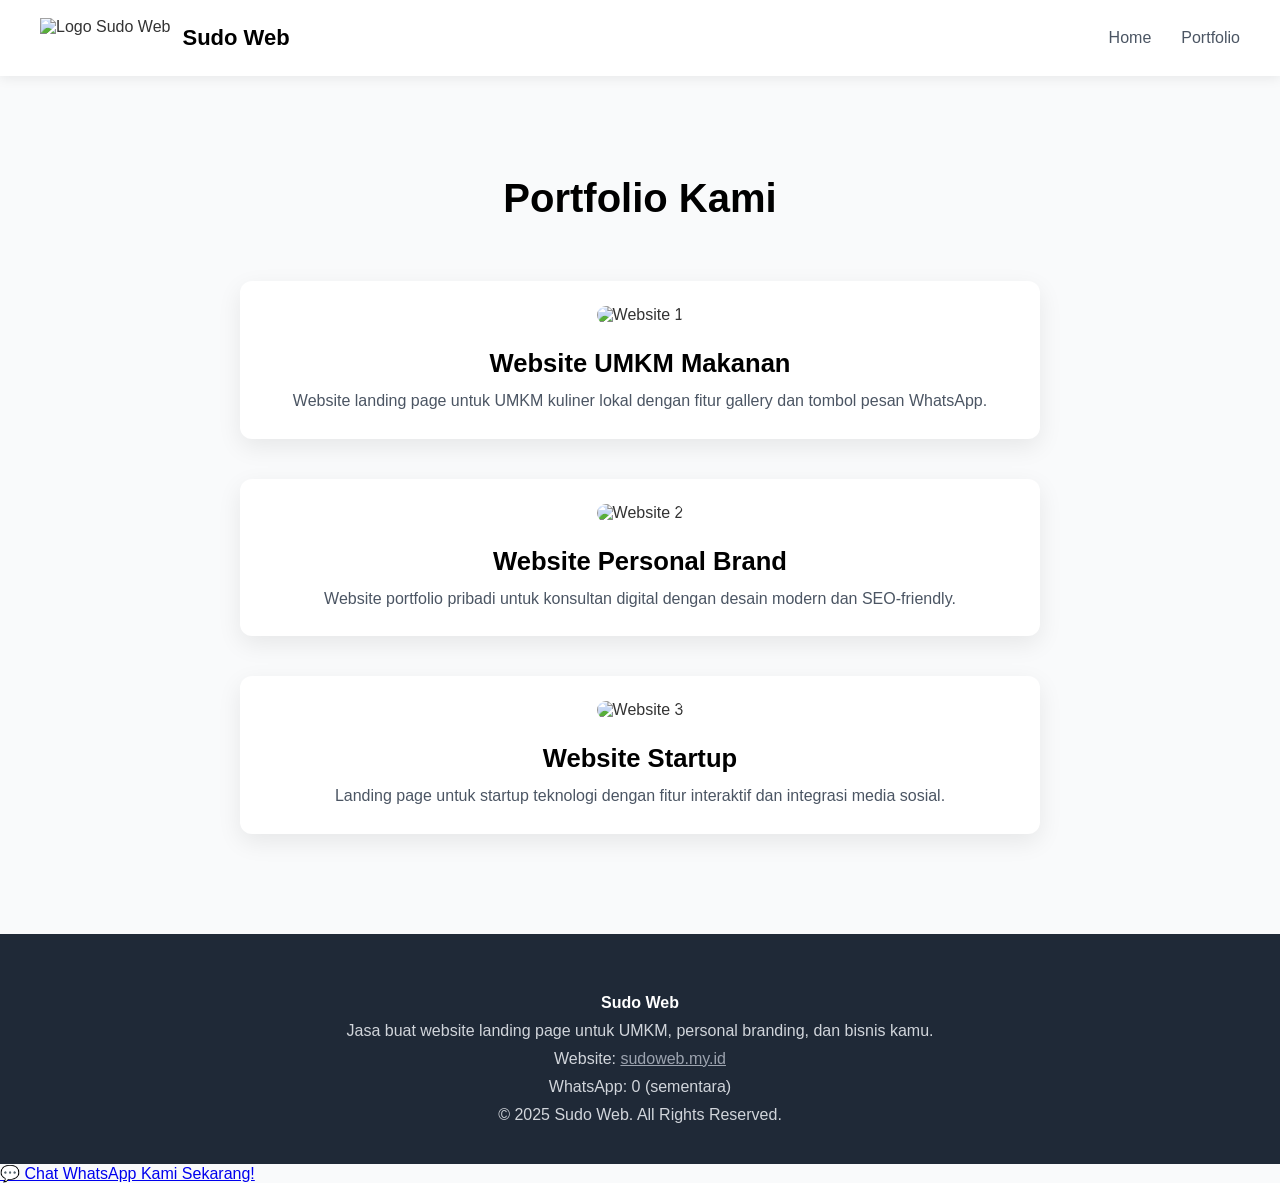
==== portfolio.html @ 93d37b39 "add website icon" ====
<!DOCTYPE html>
<html lang="id">
<head>
    <title>Portfolio Website - Sudo Web</title>
    <meta charset="UTF-8">
    <meta name="viewport" content="width=device-width, initial-scale=1.0">
    <meta name="description" content="Lihat portfolio website yang telah kami buat untuk UMKM, personal branding, dan startup di Indonesia.">
    <meta name="keywords" content="portfolio website, contoh website, jasa web design, landing page portfolio">
    <meta name="author" content="Sudo Web">
    <meta name="robots" content="index, follow">

    <!-- Open Graph / Facebook -->
    <meta property="og:type" content="website">
    <meta property="og:title" content="Portfolio Website - Sudo Web">
    <meta property="og:description" content="Lihat contoh website yang telah kami buat untuk UMKM, personal branding, dan startup.">
    <meta property="og:url" content="https://sudoweb.my.id/portfolio.html">
    <meta property="og:image" content="https://cdn.discordapp.com/attachments/1063697246731894825/1424815605688569876/Untitled5_20250927160237.png?ex=68e55270&is=68e400f0&hm=d4b9f0ee04c70c24f17781070dba1cde30378b78e96281ded896fb58994ec44d&">
    <meta property="og:site_name" content="Sudo Web">
    <meta property="og:locale" content="id_ID">

    <!-- Twitter -->
    <meta name="twitter:card" content="summary_large_image">
    <meta name="twitter:title" content="Portfolio Website - Sudo Web">
    <meta name="twitter:description" content="Lihat contoh website yang telah kami buat untuk UMKM, personal branding, dan startup.">
    <meta name="twitter:image" content="https://cdn.discordapp.com/attachments/1063697246731894825/1424815605688569876/Untitled5_20250927160237.png?ex=68e55270&is=68e400f0&hm=d4b9f0ee04c70c24f17781070dba1cde30378b78e96281ded896fb58994ec44d&">

    <!-- Canonical URL -->
    <link rel="canonical" href="https://sudoweb.my.id/portfolio.html">
    <link rel="icon" type="image/x-icon" href="https://cdn.discordapp.com/attachments/1063697246731894825/1424825005404983398/Untitled4_20250927155743.png?ex=68e55b31&is=68e409b1&hm=ebb8517af56272ffb46cf22b139b1f6f2ae8effe3d87a1aa5e2e86289a3b5e6d&">
    <link rel="stylesheet" href="styles.css">
</head>
<body>
    <!-- Navbar -->
    <nav>
        <div class="logo-container">
            <img src="https://cdn.discordapp.com/attachments/1063697246731894825/1424825005404983398/Untitled4_20250927155743.png?ex=68e55b31&is=68e409b1&hm=ebb8517af56272ffb46cf22b139b1f6f2ae8effe3d87a1aa5e2e86289a3b5e6d&" alt="Logo Sudo Web" class="logo-img">
            <span class="logo-text">Sudo Web</span>
        </div>
        <div class="nav-links">
            <a href="index.html">Home</a>
            <a href="portfolio.html" class="active">Portfolio</a>
        </div>
        <div class="hamburger" onclick="toggleMenu()">☰</div>
        <div class="mobile-menu" id="mobileMenu">
            <a href="index.html">Home</a>
            <a href="portfolio.html" class="active">Portfolio</a>
        </div>
    </nav>

    <!-- Portfolio -->
    <section class="portfolio">
        <h2>Portfolio Kami</h2>
        <div class="portfolio-items">
            <div class="portfolio-item">
                <img src="https://cdn.discordapp.com/attachments/1063697246731894825/1424815605688569876/Untitled5_20250927160237.png?ex=68e55270&is=68e400f0&hm=d4b9f0ee04c70c24f17781070dba1cde30378b78e96281ded896fb58994ec44d&" alt="Website 1" class="portfolio-img">
                <h3>Website UMKM Makanan</h3>
                <p>Website landing page untuk UMKM kuliner lokal dengan fitur gallery dan tombol pesan WhatsApp.</p>
            </div>
            <div class="portfolio-item">
                <img src="https://cdn.discordapp.com/attachments/1063697246731894825/1424815605688569876/Untitled5_20250927160237.png?ex=68e55270&is=68e400f0&hm=d4b9f0ee04c70c24f17781070dba1cde30378b78e96281ded896fb58994ec44d&" alt="Website 2" class="portfolio-img">
                <h3>Website Personal Brand</h3>
                <p>Website portfolio pribadi untuk konsultan digital dengan desain modern dan SEO-friendly.</p>
            </div>
            <div class="portfolio-item">
                <img src="https://cdn.discordapp.com/attachments/1063697246731894825/1424815605688569876/Untitled5_20250927160237.png?ex=68e55270&is=68e400f0&hm=d4b9f0ee04c70c24f17781070dba1cde30378b78e96281ded896fb58994ec44d&" alt="Website 3" class="portfolio-img">
                <h3>Website Startup</h3>
                <p>Landing page untuk startup teknologi dengan fitur interaktif dan integrasi media sosial.</p>
            </div>
        </div>
    </section>

    <!-- Footer -->
    <footer>
        <div class="footer-content">
            <p><strong>Sudo Web</strong></p>
            <p>Jasa buat website landing page untuk UMKM, personal branding, dan bisnis kamu.</p>
            <p>Website: <a href="https://sudoweb.my.id" target="_blank" style="color:#9ca3af;">sudoweb.my.id</a></p>
            <p>WhatsApp: 0 (sementara)</p>
            <p>&copy; 2025 Sudo Web. All Rights Reserved.</p>
        </div>
    </footer>

    <!-- Sticky WhatsApp Box -->
    <a href="https://wa.me/0" class="sticky-whatsapp">💬 Chat WhatsApp Kami Sekarang!</a>

    <script>
        function toggleMenu() {
            const menu = document.getElementById("mobileMenu");
            menu.classList.toggle("active");
        }
    </script>
</body>
</html>
---- styles.css ----
* {
    margin: 0;
    padding: 0;
    box-sizing: border-box;
    font-family: 'Inter', sans-serif;
}

body {
    background-color: #f9fafb;
    color: #333;
}

/* Navbar */
nav {
    display: flex;
    justify-content: space-between;
    align-items: center;
    padding: 18px 40px;
    background-color: white;
    box-shadow: 0 2px 12px rgba(0,0,0,0.08);
    position: sticky;
    top: 0;
    z-index: 1000;
}

.logo-container {
    display: flex;
    align-items: center;
    gap: 12px;
}

.logo-img {
    height: 40px;
}

.logo-text {
    font-size: 22px;
    font-weight: 700;
    color: #000;
}

.nav-links {
    display: flex;
    gap: 30px;
}

.nav-links a {
    text-decoration: none;
    color: #4b5563;
    font-weight: 500;
    transition: color 0.3s;
}

.nav-links a:hover {
    color: #000;
}

.hamburger {
    display: none;
    font-size: 1.8rem;
    cursor: pointer;
}

.mobile-menu {
    display: none;
    position: absolute;
    top: 70px;
    right: 20px;
    background-color: white;
    box-shadow: 0 4px 10px rgba(0,0,0,0.1);
    padding: 15px;
    border-radius: 8px;
    width: 200px;
    flex-direction: column;
    gap: 10px;
}

.mobile-menu a {
    display: block;
    padding: 10px;
    text-decoration: none;
    color: #4b5563;
    font-weight: 500;
}

.mobile-menu.active {
    display: flex;
}

/* Header */
.header {
    height: 100vh;
    background-image: linear-gradient(rgba(0, 0, 0, 0.5), rgba(0, 0, 0, 0.5)), url('https://images.pexels.com/photos/943096/pexels-photo-943096.jpeg');
    background-size: cover;
    background-position: center;
    display: flex;
    flex-direction: column;
    justify-content: center;
    align-items: center;
    text-align: center;
    color: white;
}

.header-content {
    max-width: 800px;
    padding: 0 20px;
}

.header h1 {
    font-size: 2.8rem;
    margin-bottom: 15px;
    line-height: 1.2;
}

.header p {
    font-size: 1.2rem;
    margin-bottom: 25px;
    opacity: 0.9;
}

/* WhatsApp Button Modern */
.whatsapp-btn {
    background-color: #25D366;
    color: white;
    padding: 14px 28px;
    border-radius: 12px;
    text-decoration: none;
    font-weight: 600;
    display: inline-flex;
    align-items: center;
    gap: 10px;
    transition: all 0.3s ease;
    box-shadow: 0 6px 15px rgba(37, 211, 102, 0.4);
}

.whatsapp-btn:hover {
    background-color: #128C7E;
    transform: translateY(-3px);
    box-shadow: 0 8px 20px rgba(37, 211, 102, 0.6);
}

.whatsapp-btn i {
    font-size: 1.4rem;
}

/* Popular Badge */
.popular-badge {
    background: linear-gradient(135deg, #FF6B00, #FF9E44);
    color: white;
    padding: 8px 18px;
    border-radius: 25px;
    font-size: 0.9rem;
    font-weight: bold;
    position: absolute;
    top: -15px;
    left: 50%;
    transform: translateX(-50%);
    box-shadow: 0 4px 10px rgba(255, 107, 0, 0.3);
}

/* Premium Border */
.premium-package {
    border: 3px solid #FF6B00;
    position: relative;
}

/* About Us */
.about-us {
    padding: 100px 20px;
    background-color: white;
    text-align: center;
}

.about-us h2 {
    font-size: 2.5rem;
    margin-bottom: 20px;
    color: #000;
}

.about-us p {
    max-width: 800px;
    margin: 0 auto 40px;
    font-size: 1.1rem;
    color: #4b5563;
    line-height: 1.7;
}

.about-us img {
    max-width: 600px; /* Lebar maksimal di layar besar */
    width: 100%; /* Responsif */
    border-radius: 12px;
    box-shadow: 0 10px 30px rgba(0,0,0,0.1);
}

/* Produk */
.produk {
    padding: 100px 20px;
    text-align: center;
    background-color: #f9fafb;
}

.produk h2 {
    font-size: 2.5rem;
    margin-bottom: 60px;
    color: #000;
}

.packages {
    display: flex;
    justify-content: center;
    gap: 30px;
    flex-wrap: wrap;
}

.package {
    background: white;
    border-radius: 12px;
    box-shadow: 0 8px 24px rgba(0,0,0,0.08);
    width: 350px;
    padding: 35px;
    text-align: center;
    transition: transform 0.3s;
    position: relative;
}

.package:hover {
    transform: translateY(-10px);
}

.package h3 {
    font-size: 1.8rem;
    margin-bottom: 15px;
    color: #000;
}

.harga {
    font-size: 2.2rem;
    font-weight: 700;
    margin: 20px 0;
    color: #1f2937;
}

.harga::before {
    content: "Rp ";
}

.features {
    text-align: left;
    margin: 20px 0;
}

.features li {
    list-style: none;
    padding: 8px 0;
    border-bottom: 1px solid #eee;
}

.features li:last-child {
    border-bottom: none;
}

.whatsapp-btn-green {
    background-color: #28a745;
    color: white;
    padding: 14px 25px;
    border-radius: 8px;
    text-decoration: none;
    font-weight: 600;
    margin-top: 15px;
    display: inline-block;
    transition: background 0.3s;
}

.whatsapp-btn-green:hover {
    background-color: #218838;
}

/* Portfolio Link */
.portfolio-link {
    text-align: center;
    margin: 60px 0;
}

.portfolio-link a {
    background-color: #007bff;
    color: white;
    padding: 14px 30px;
    border-radius: 8px;
    text-decoration: none;
    font-weight: 600;
    display: inline-block;
    transition: background 0.3s;
}

.portfolio-link a:hover {
    background-color: #0056b3;
}

/* FAQ */
.faq {
    padding: 80px 20px;
    max-width: 900px;
    margin: 0 auto;
    background-color: #f9fafb;
}

.faq h2 {
    text-align: center;
    font-size: 2.5rem;
    margin-bottom: 50px;
    color: #000;
}

.faq-item {
    margin-bottom: 15px;
}

.faq-question {
    background-color: #e5e7eb;
    padding: 18px;
    cursor: pointer;
    font-weight: 600;
    border-radius: 8px;
    display: flex;
    justify-content: space-between;
    align-items: center;
}

.faq-question::after {
    content: '+';
    font-size: 1.5rem;
}

.faq-answer {
    padding: 0 18px;
    max-height: 0;
    overflow: hidden;
    transition: max-height 0.3s ease-out;
    background-color: #f3f4f6;
    border-radius: 0 0 8px 8px;
}

.faq-answer p {
    padding: 18px 0;
    color: #4b5563;
}

/* Footer */
footer {
    background-color: #1f2937;
    color: white;
    padding: 50px 20px 30px;
    text-align: center;
}

.footer-content {
    max-width: 1200px;
    margin: 0 auto;
}

.footer-content p {
    margin: 10px 0;
    color: #d1d5db;
}

.footer-content strong {
    color: white;
}

@media (max-width: 768px) {
    nav {
        padding: 15px 20px;
    }

    .nav-links {
        display: none;
    }

    .hamburger {
        display: block;
    }

    .header h1 {
        font-size: 2.2rem;
    }

    .header p {
        font-size: 1.1rem;
    }

    .packages {
        flex-direction: column;
        align-items: stretch; /* Agar boks paket rata tengah di mobile */
    }

    .package {
        width: 100%; /* Lebar penuh di mobile */
        max-width: 400px; /* Agar tidak terlalu lebar */
        margin: 0 auto 30px; /* Jarak antar boks */
    }

    .produk h2, .faq h2, .about-us h2 {
        font-size: 2rem;
    }

    .about-us img {
        max-width: 100%; /* Tetap responsif di mobile */
    }
}

/* Portfolio */
.portfolio {
    padding: 100px 20px;
    text-align: center;
    background-color: #f9fafb;
}

.portfolio h2 {
    font-size: 2.5rem;
    margin-bottom: 60px;
    color: #000;
}

.portfolio-items {
    display: flex;
    flex-direction: column;
    gap: 40px;
    max-width: 800px;
    margin: 0 auto;
}

.portfolio-item {
    background: white;
    border-radius: 12px;
    box-shadow: 0 8px 24px rgba(0,0,0,0.08);
    padding: 25px;
    text-align: center;
}

.portfolio-img {
    width: 100%;
    max-width: 600px;
    border-radius: 10px;
    margin-bottom: 15px;
}

.portfolio-item h3 {
    font-size: 1.6rem;
    margin: 10px 0;
    color: #000;
}

.portfolio-item p {
    font-size: 1rem;
    color: #4b5563;
    line-height: 1.6;
}
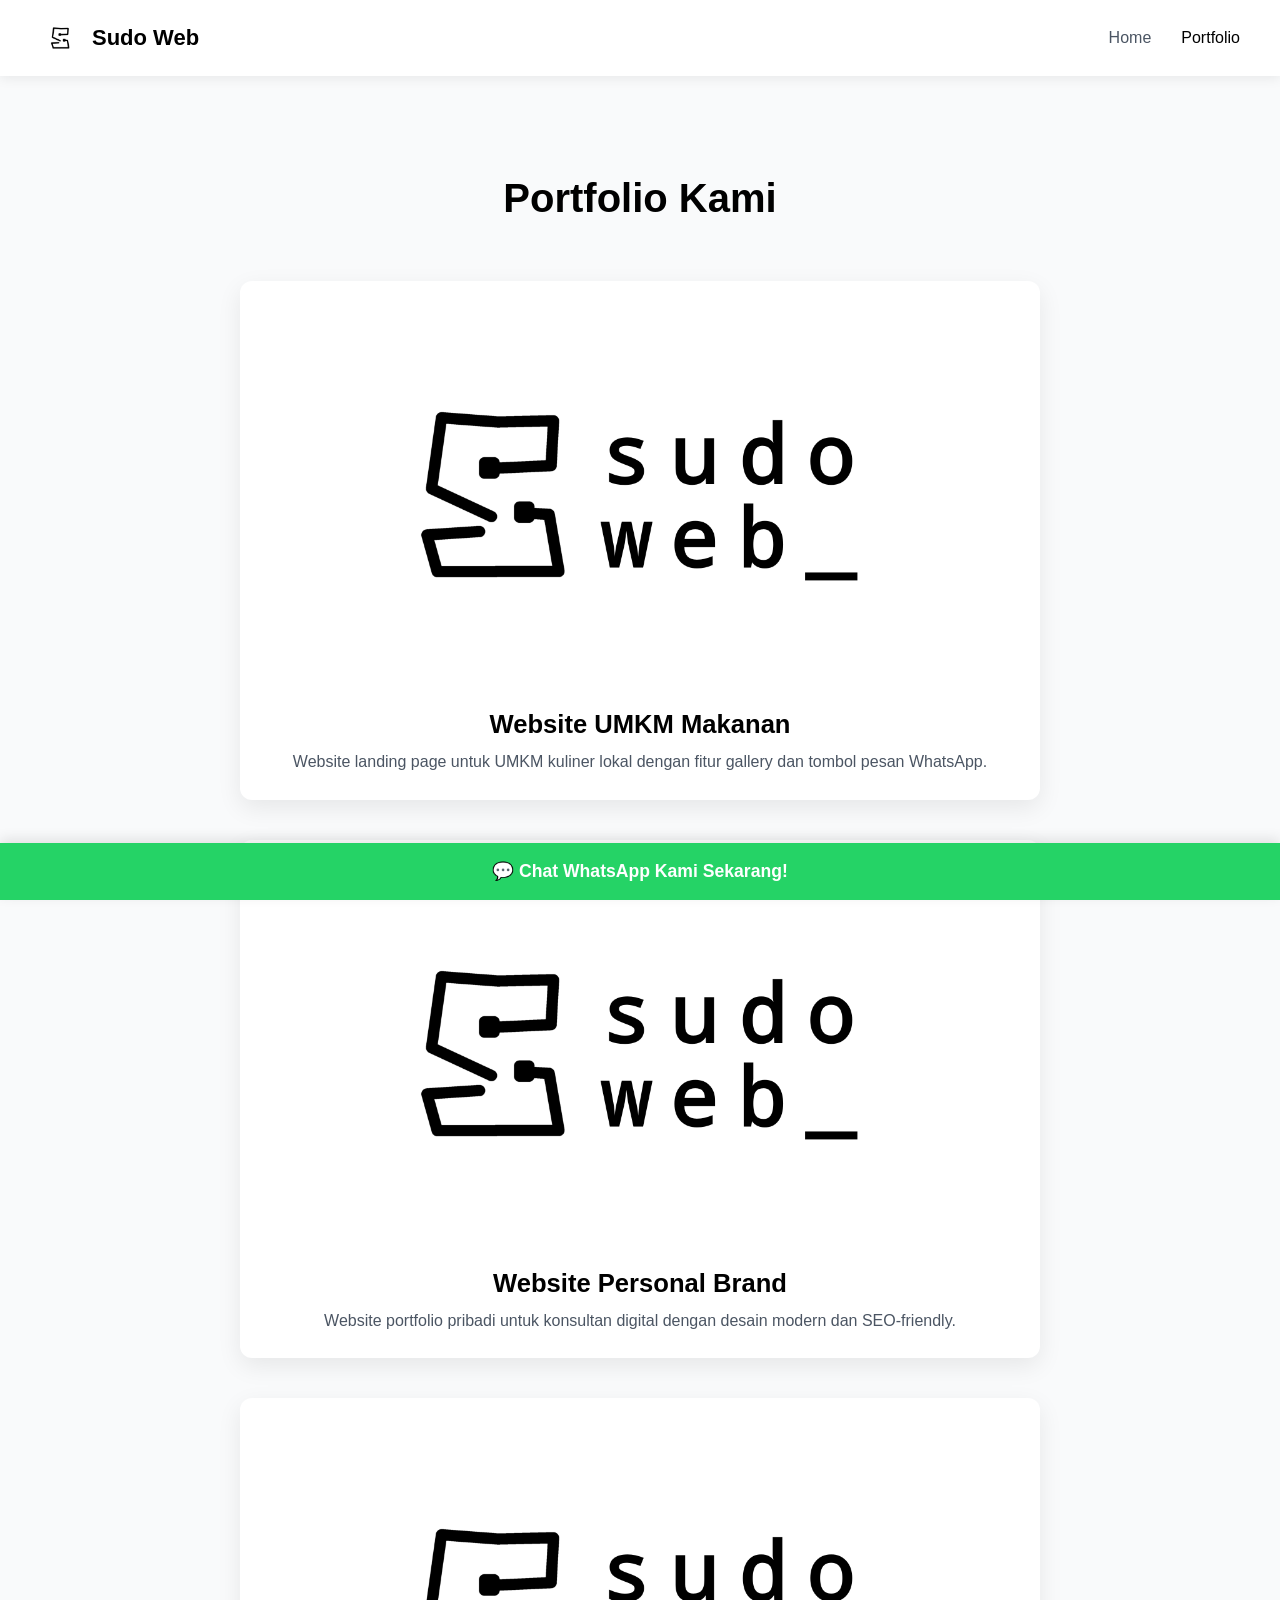
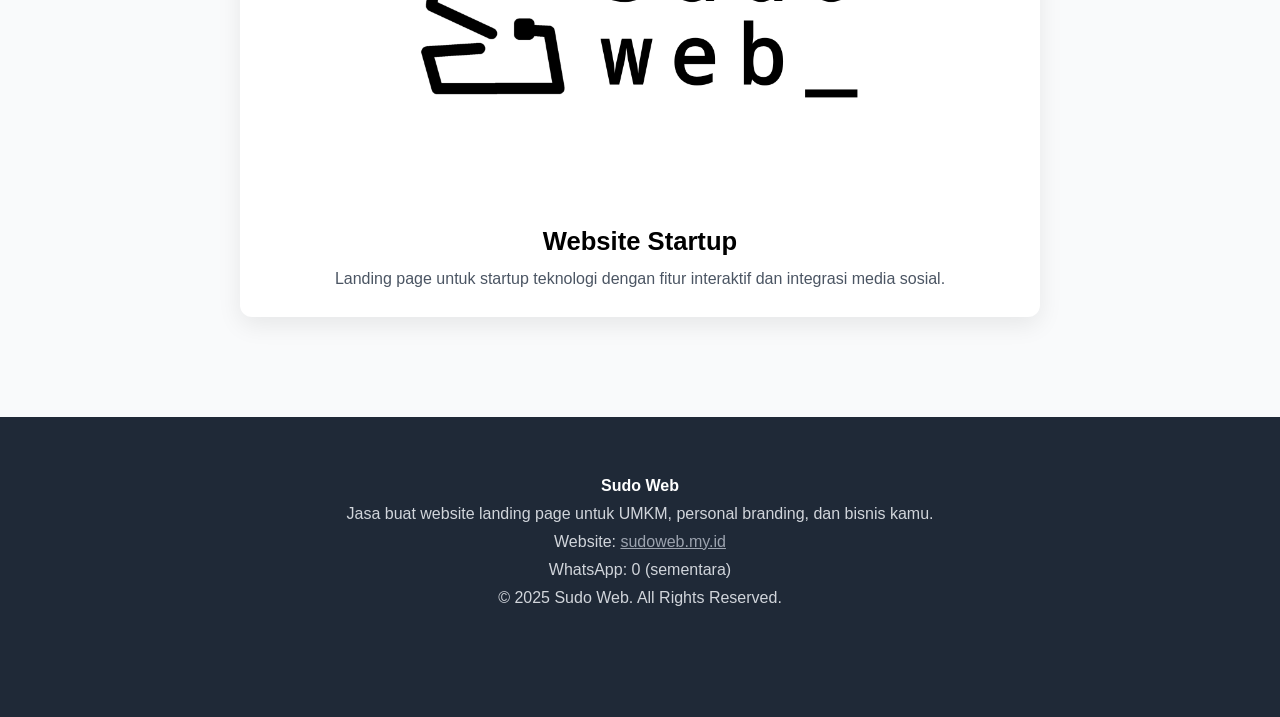
==== commit 927c4c5d: "minor update" ====
--- a/portfolio.html
+++ b/portfolio.html
@@ -14,7 +14,7 @@
     <meta property="og:title" content="Portfolio Website - Sudo Web">
     <meta property="og:description" content="Lihat contoh website yang telah kami buat untuk UMKM, personal branding, dan startup.">
     <meta property="og:url" content="https://sudoweb.my.id/portfolio.html">
-    <meta property="og:image" content="https://cdn.discordapp.com/attachments/1063697246731894825/1424815605688569876/Untitled5_20250927160237.png?ex=68e55270&is=68e400f0&hm=d4b9f0ee04c70c24f17781070dba1cde30378b78e96281ded896fb58994ec44d&">
+    <meta property="og:image" content="SUDOWEBBANNER.png">
     <meta property="og:site_name" content="Sudo Web">
     <meta property="og:locale" content="id_ID">
 
@@ -22,18 +22,18 @@
     <meta name="twitter:card" content="summary_large_image">
     <meta name="twitter:title" content="Portfolio Website - Sudo Web">
     <meta name="twitter:description" content="Lihat contoh website yang telah kami buat untuk UMKM, personal branding, dan startup.">
-    <meta name="twitter:image" content="https://cdn.discordapp.com/attachments/1063697246731894825/1424815605688569876/Untitled5_20250927160237.png?ex=68e55270&is=68e400f0&hm=d4b9f0ee04c70c24f17781070dba1cde30378b78e96281ded896fb58994ec44d&">
+    <meta name="twitter:image" content="SUDOWEBBANNER.png">
 
     <!-- Canonical URL -->
     <link rel="canonical" href="https://sudoweb.my.id/portfolio.html">
-    <link rel="icon" type="image/x-icon" href="https://cdn.discordapp.com/attachments/1063697246731894825/1424825005404983398/Untitled4_20250927155743.png?ex=68e55b31&is=68e409b1&hm=ebb8517af56272ffb46cf22b139b1f6f2ae8effe3d87a1aa5e2e86289a3b5e6d&">
+    <link rel="icon" type="image/x-icon" href="SUDOWEB.png">
     <link rel="stylesheet" href="styles.css">
 </head>
 <body>
     <!-- Navbar -->
     <nav>
         <div class="logo-container">
-            <img src="https://cdn.discordapp.com/attachments/1063697246731894825/1424825005404983398/Untitled4_20250927155743.png?ex=68e55b31&is=68e409b1&hm=ebb8517af56272ffb46cf22b139b1f6f2ae8effe3d87a1aa5e2e86289a3b5e6d&" alt="Logo Sudo Web" class="logo-img">
+            <img src="SUDOWEB.png" alt="Logo Sudo Web" class="logo-img">
             <span class="logo-text">Sudo Web</span>
         </div>
         <div class="nav-links">
@@ -52,17 +52,17 @@
         <h2>Portfolio Kami</h2>
         <div class="portfolio-items">
             <div class="portfolio-item">
-                <img src="https://cdn.discordapp.com/attachments/1063697246731894825/1424815605688569876/Untitled5_20250927160237.png?ex=68e55270&is=68e400f0&hm=d4b9f0ee04c70c24f17781070dba1cde30378b78e96281ded896fb58994ec44d&" alt="Website 1" class="portfolio-img">
+                <img src="SUDOWEBBANNER.png" alt="Website 1" class="portfolio-img">
                 <h3>Website UMKM Makanan</h3>
                 <p>Website landing page untuk UMKM kuliner lokal dengan fitur gallery dan tombol pesan WhatsApp.</p>
             </div>
             <div class="portfolio-item">
-                <img src="https://cdn.discordapp.com/attachments/1063697246731894825/1424815605688569876/Untitled5_20250927160237.png?ex=68e55270&is=68e400f0&hm=d4b9f0ee04c70c24f17781070dba1cde30378b78e96281ded896fb58994ec44d&" alt="Website 2" class="portfolio-img">
+                <img src="SUDOWEBBANNER.png" alt="Website 2" class="portfolio-img">
                 <h3>Website Personal Brand</h3>
                 <p>Website portfolio pribadi untuk konsultan digital dengan desain modern dan SEO-friendly.</p>
             </div>
             <div class="portfolio-item">
-                <img src="https://cdn.discordapp.com/attachments/1063697246731894825/1424815605688569876/Untitled5_20250927160237.png?ex=68e55270&is=68e400f0&hm=d4b9f0ee04c70c24f17781070dba1cde30378b78e96281ded896fb58994ec44d&" alt="Website 3" class="portfolio-img">
+                <img src="SUDOWEBBANNER.png" alt="Website 3" class="portfolio-img">
                 <h3>Website Startup</h3>
                 <p>Landing page untuk startup teknologi dengan fitur interaktif dan integrasi media sosial.</p>
             </div>
--- a/styles.css
+++ b/styles.css
@@ -51,7 +51,7 @@
     transition: color 0.3s;
 }
 
-.nav-links a:hover {
+.nav-links a:hover, .nav-links a.active {
     color: #000;
 }
 
@@ -147,15 +147,16 @@
 .popular-badge {
     background: linear-gradient(135deg, #FF6B00, #FF9E44);
     color: white;
-    padding: 8px 18px;
-    border-radius: 25px;
-    font-size: 0.9rem;
+    padding: 6px 12px;
+    border-radius: 6px;
+    font-size: 0.8rem;
     font-weight: bold;
     position: absolute;
-    top: -15px;
+    top: -12px;
     left: 50%;
     transform: translateX(-50%);
-    box-shadow: 0 4px 10px rgba(255, 107, 0, 0.3);
+    box-shadow: 0 2px 6px rgba(255, 107, 0, 0.3);
+    width: fit-content;
 }
 
 /* Premium Border */
@@ -269,6 +270,8 @@
     margin-top: 15px;
     display: inline-block;
     transition: background 0.3s;
+    width: 100%;
+    text-align: center;
 }
 
 .whatsapp-btn-green:hover {
@@ -278,7 +281,7 @@
 /* Portfolio Link */
 .portfolio-link {
     text-align: center;
-    margin: 60px 0;
+    margin: 30px 0 60px;
 }
 
 .portfolio-link a {
@@ -290,6 +293,8 @@
     font-weight: 600;
     display: inline-block;
     transition: background 0.3s;
+    width: 100%;
+    max-width: 300px;
 }
 
 .portfolio-link a:hover {
@@ -345,69 +350,6 @@
     color: #4b5563;
 }
 
-/* Footer */
-footer {
-    background-color: #1f2937;
-    color: white;
-    padding: 50px 20px 30px;
-    text-align: center;
-}
-
-.footer-content {
-    max-width: 1200px;
-    margin: 0 auto;
-}
-
-.footer-content p {
-    margin: 10px 0;
-    color: #d1d5db;
-}
-
-.footer-content strong {
-    color: white;
-}
-
-@media (max-width: 768px) {
-    nav {
-        padding: 15px 20px;
-    }
-
-    .nav-links {
-        display: none;
-    }
-
-    .hamburger {
-        display: block;
-    }
-
-    .header h1 {
-        font-size: 2.2rem;
-    }
-
-    .header p {
-        font-size: 1.1rem;
-    }
-
-    .packages {
-        flex-direction: column;
-        align-items: stretch; /* Agar boks paket rata tengah di mobile */
-    }
-
-    .package {
-        width: 100%; /* Lebar penuh di mobile */
-        max-width: 400px; /* Agar tidak terlalu lebar */
-        margin: 0 auto 30px; /* Jarak antar boks */
-    }
-
-    .produk h2, .faq h2, .about-us h2 {
-        font-size: 2rem;
-    }
-
-    .about-us img {
-        max-width: 100%; /* Tetap responsif di mobile */
-    }
-}
-
 /* Portfolio */
 .portfolio {
     padding: 100px 20px;
@@ -455,3 +397,96 @@
     color: #4b5563;
     line-height: 1.6;
 }
+
+/* Footer */
+footer {
+    background-color: #1f2937;
+    color: white;
+    padding: 50px 20px 100px; /* Tambahkan padding bawah agar tidak tertutup sticky box */
+    text-align: center;
+}
+
+.footer-content {
+    max-width: 1200px;
+    margin: 0 auto;
+}
+
+.footer-content p {
+    margin: 10px 0;
+    color: #d1d5db;
+}
+
+.footer-content strong {
+    color: white;
+}
+
+/* Sticky WhatsApp Box */
+.sticky-whatsapp {
+    position: fixed;
+    bottom: 0;
+    left: 0;
+    width: 100%;
+    background-color: #25D366;
+    color: white;
+    padding: 18px 20px;
+    text-decoration: none;
+    font-weight: 600;
+    z-index: 1000;
+    display: flex;
+    align-items: center;
+    justify-content: center;
+    gap: 10px;
+    box-shadow: 0 -4px 12px rgba(0,0,0,0.1);
+    font-size: 1.1rem;
+    text-align: center;
+}
+
+.sticky-whatsapp:hover {
+    background-color: #128C7E;
+}
+
+@media (max-width: 768px) {
+    nav {
+        padding: 15px 20px;
+    }
+
+    .nav-links {
+        display: none;
+    }
+
+    .hamburger {
+        display: block;
+    }
+
+    .header h1 {
+        font-size: 2.2rem;
+    }
+
+    .header p {
+        font-size: 1.1rem;
+    }
+
+    .packages {
+        flex-direction: column;
+        align-items: stretch; /* Agar boks paket rata tengah di mobile */
+    }
+
+    .package {
+        width: 100%; /* Lebar penuh di mobile */
+        max-width: 400px; /* Agar tidak terlalu lebar */
+        margin: 0 auto 30px; /* Jarak antar boks */
+    }
+
+    .produk h2, .faq h2, .about-us h2 {
+        font-size: 2rem;
+    }
+
+    .about-us img {
+        max-width: 100%; /* Tetap responsif di mobile */
+    }
+
+    .sticky-whatsapp {
+        padding: 16px 20px;
+        font-size: 1rem;
+    }
+}
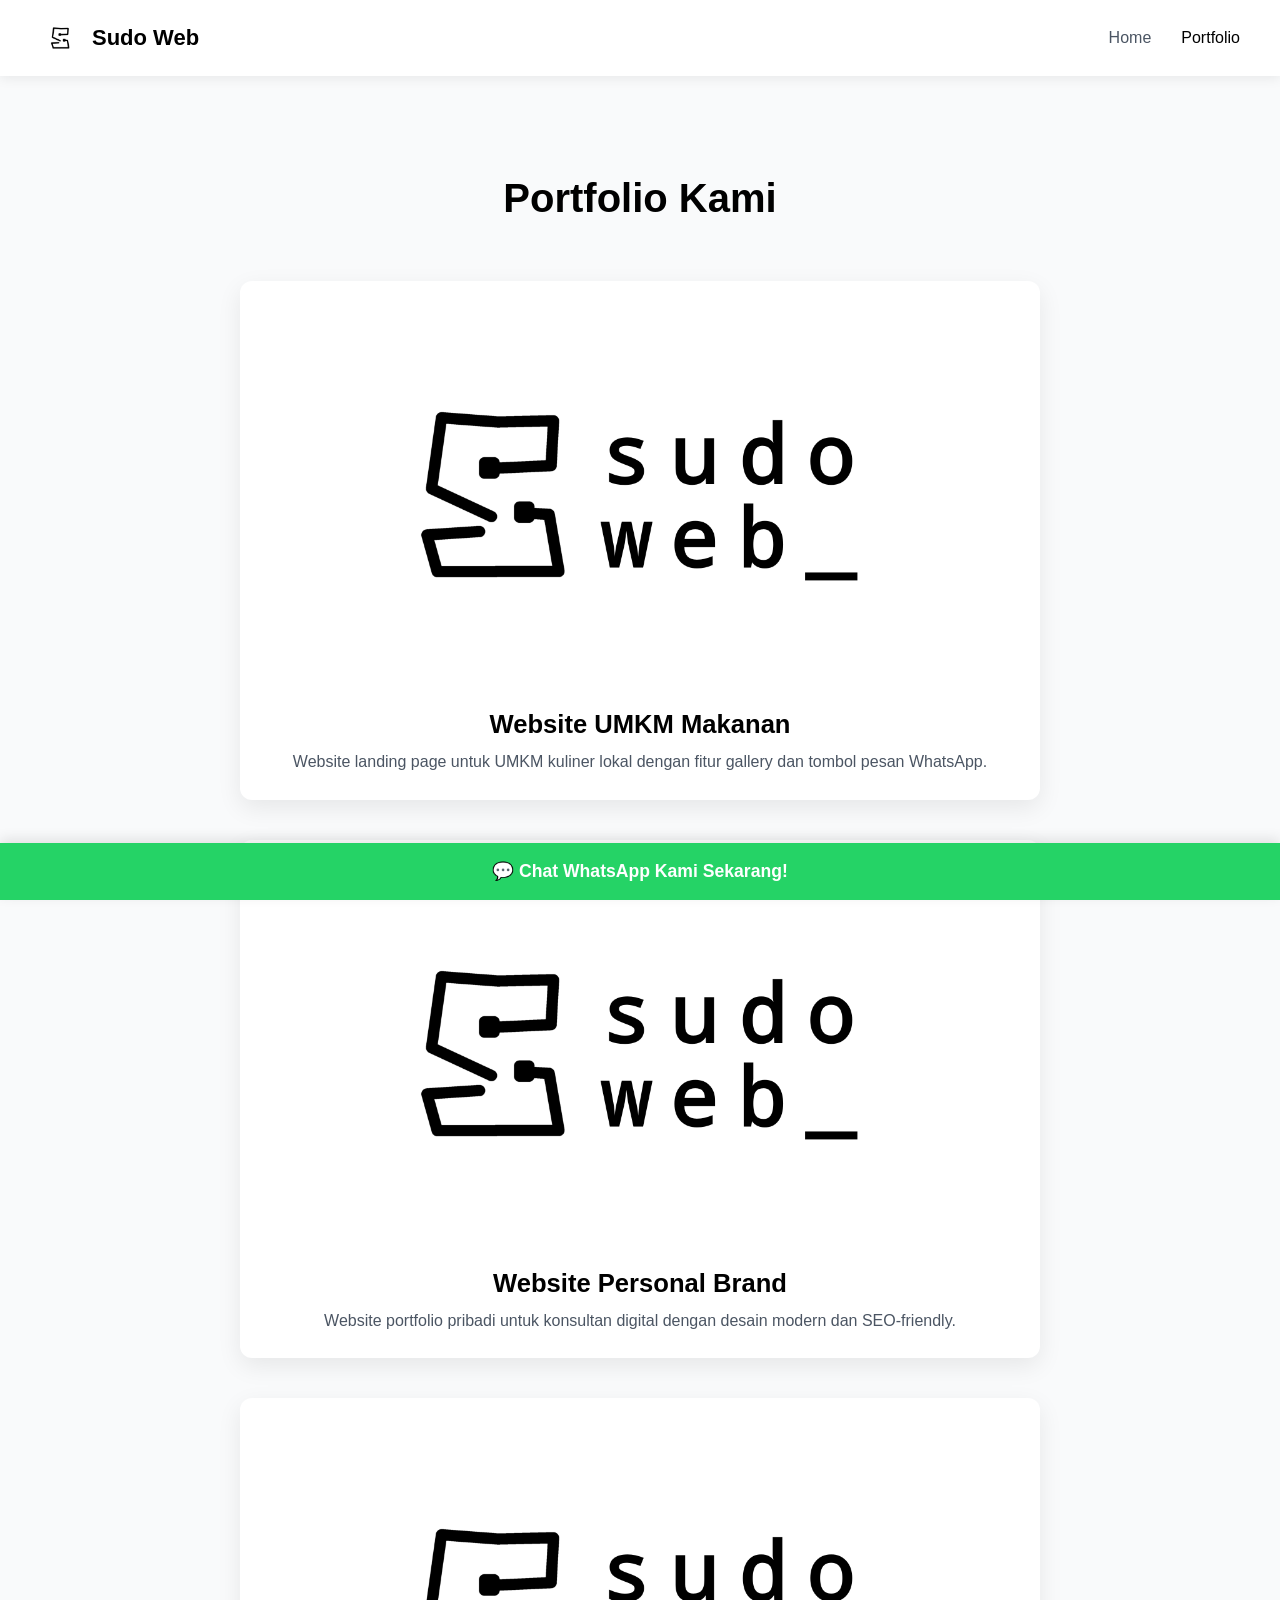
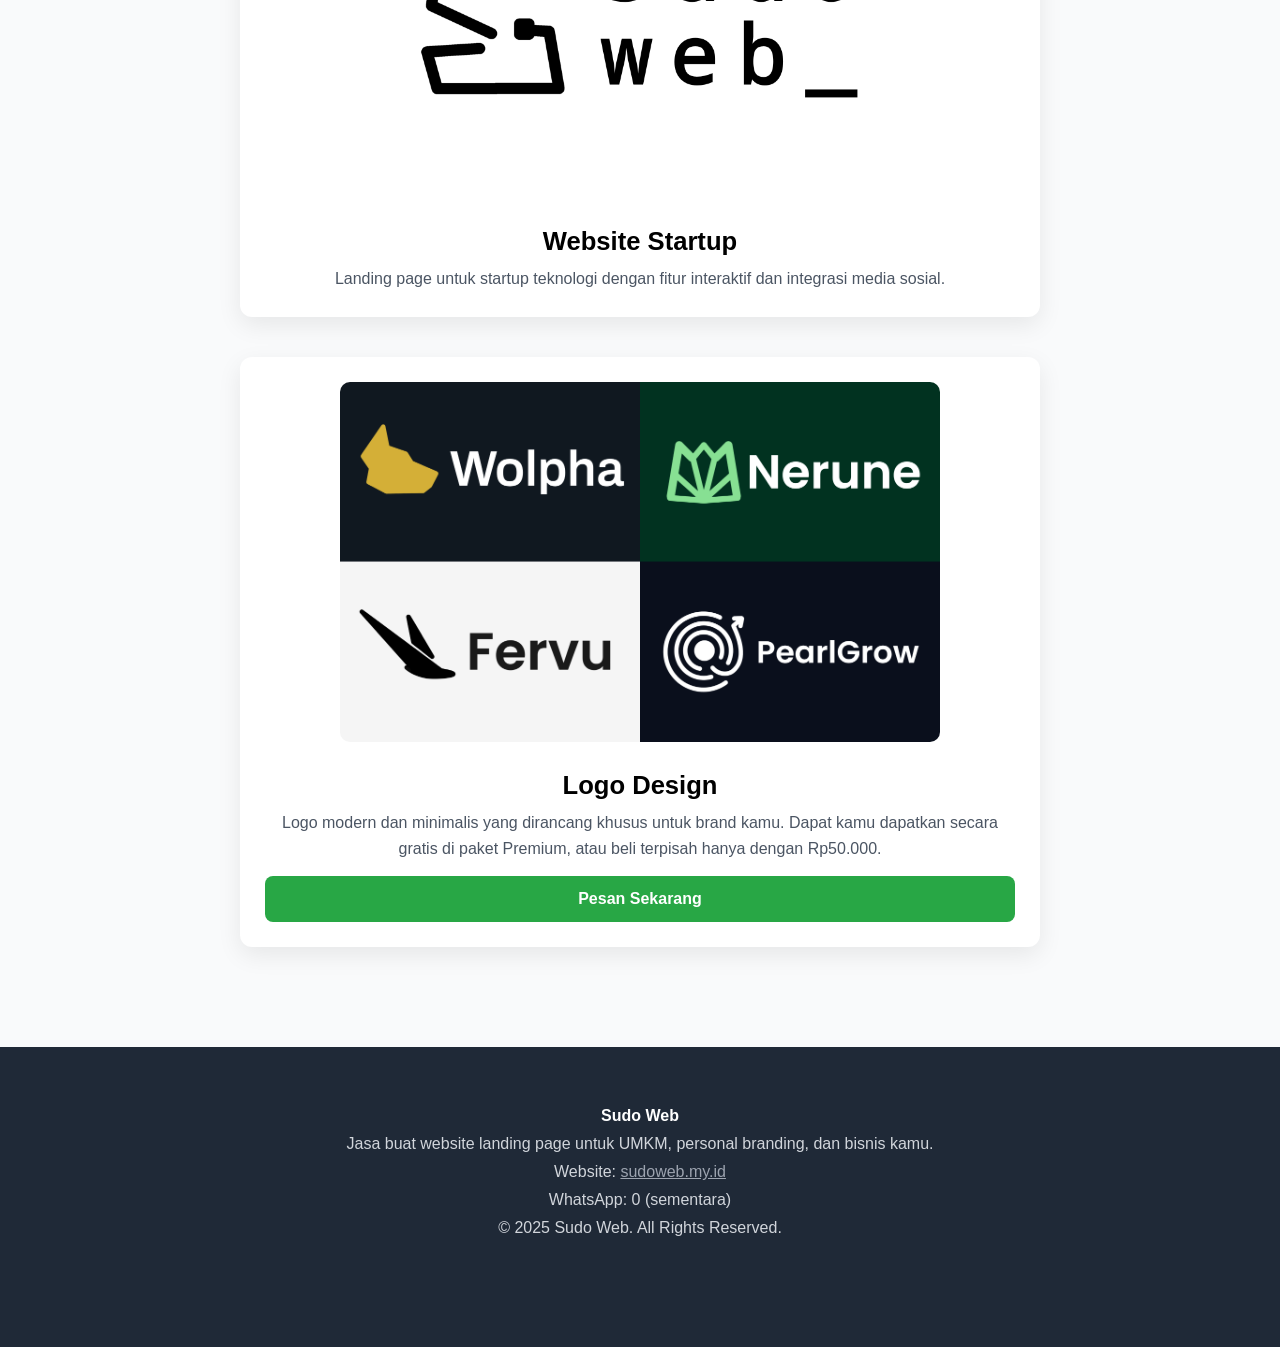
==== commit b5c0e835: "add logo design in portfolio" ====
--- a/portfolio.html
+++ b/portfolio.html
@@ -66,6 +66,13 @@
                 <h3>Website Startup</h3>
                 <p>Landing page untuk startup teknologi dengan fitur interaktif dan integrasi media sosial.</p>
             </div>
+            <!-- Logo Design Item -->
+            <div class="portfolio-item">
+                <img src="SUDOWEBLOGODESIGN.png" alt="Logo Design" class="portfolio-img">
+                <h3>Logo Design</h3>
+                <p>Logo modern dan minimalis yang dirancang khusus untuk brand kamu. Dapat kamu dapatkan secara gratis di paket Premium, atau beli terpisah hanya dengan Rp50.000.</p>
+                <a href="https://wa.me/0" class="whatsapp-btn-green">Pesan Sekarang</a>
+            </div>
         </div>
     </section>
 
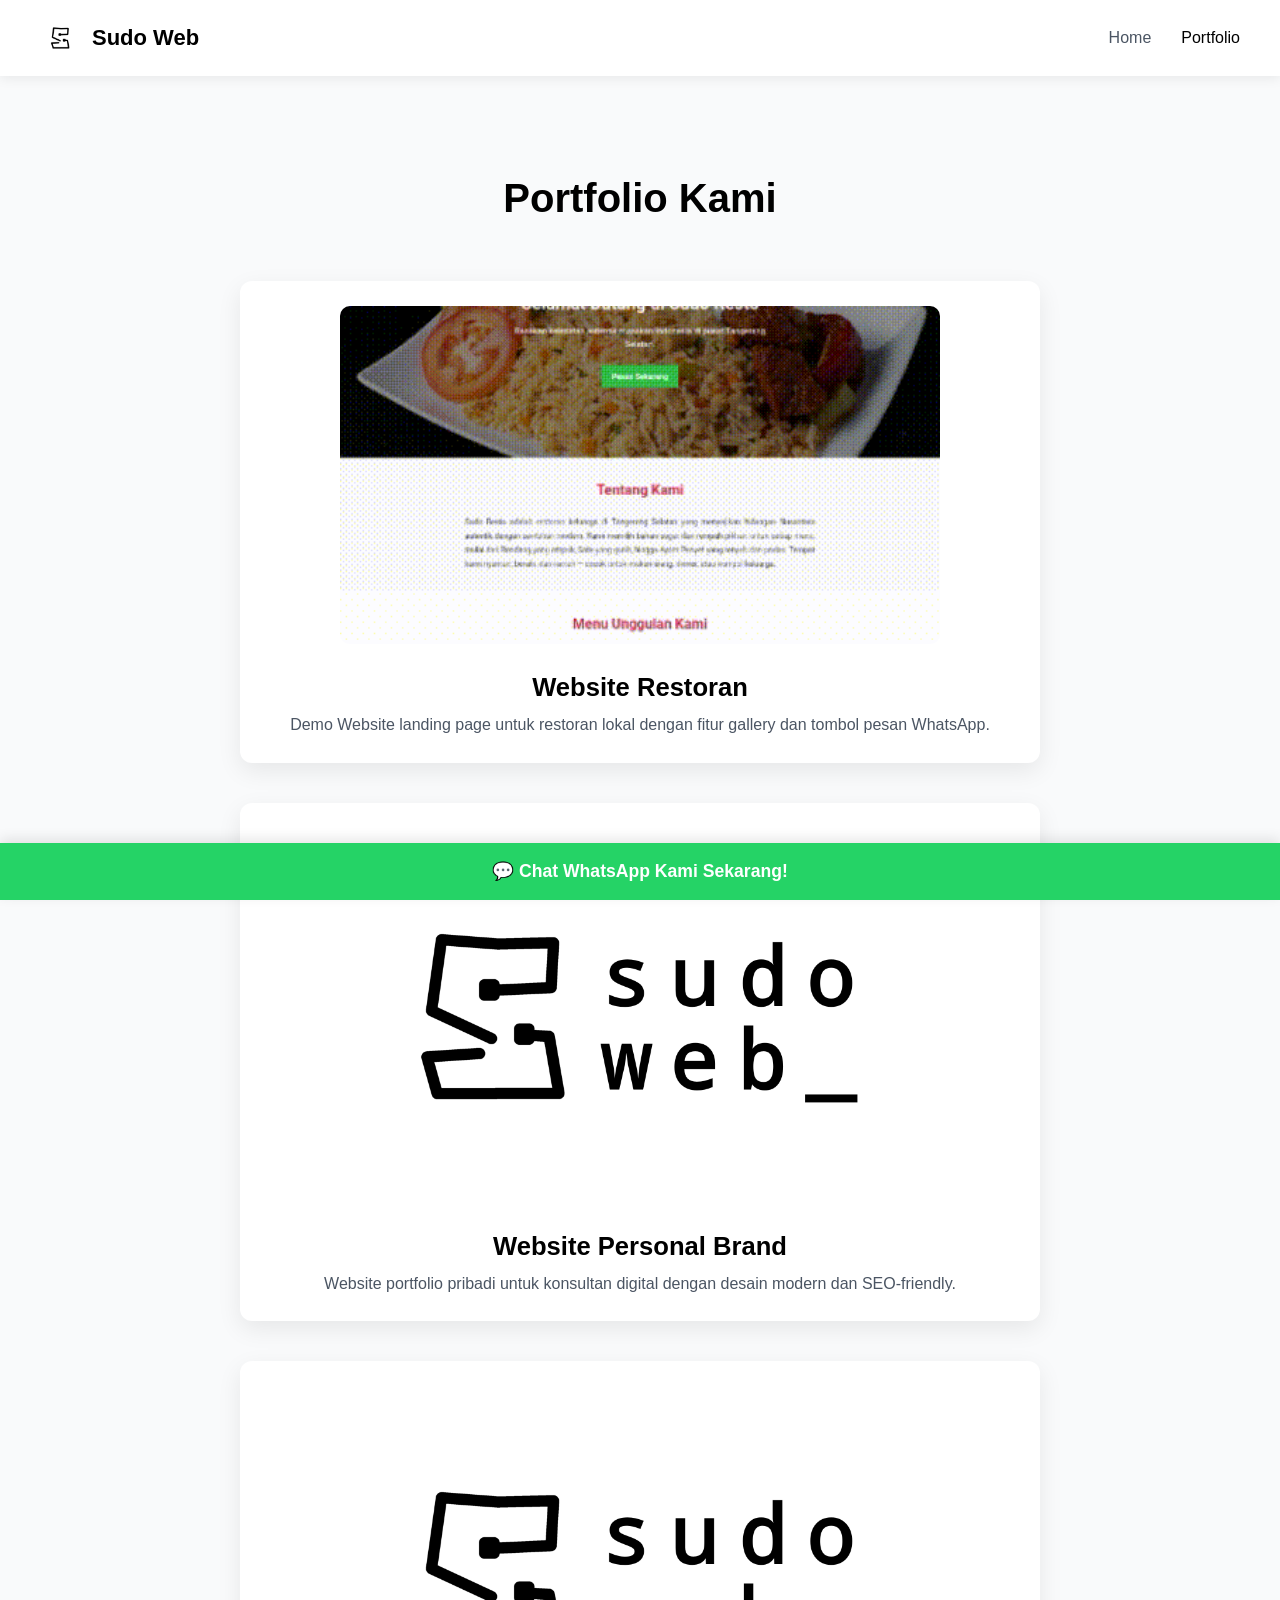
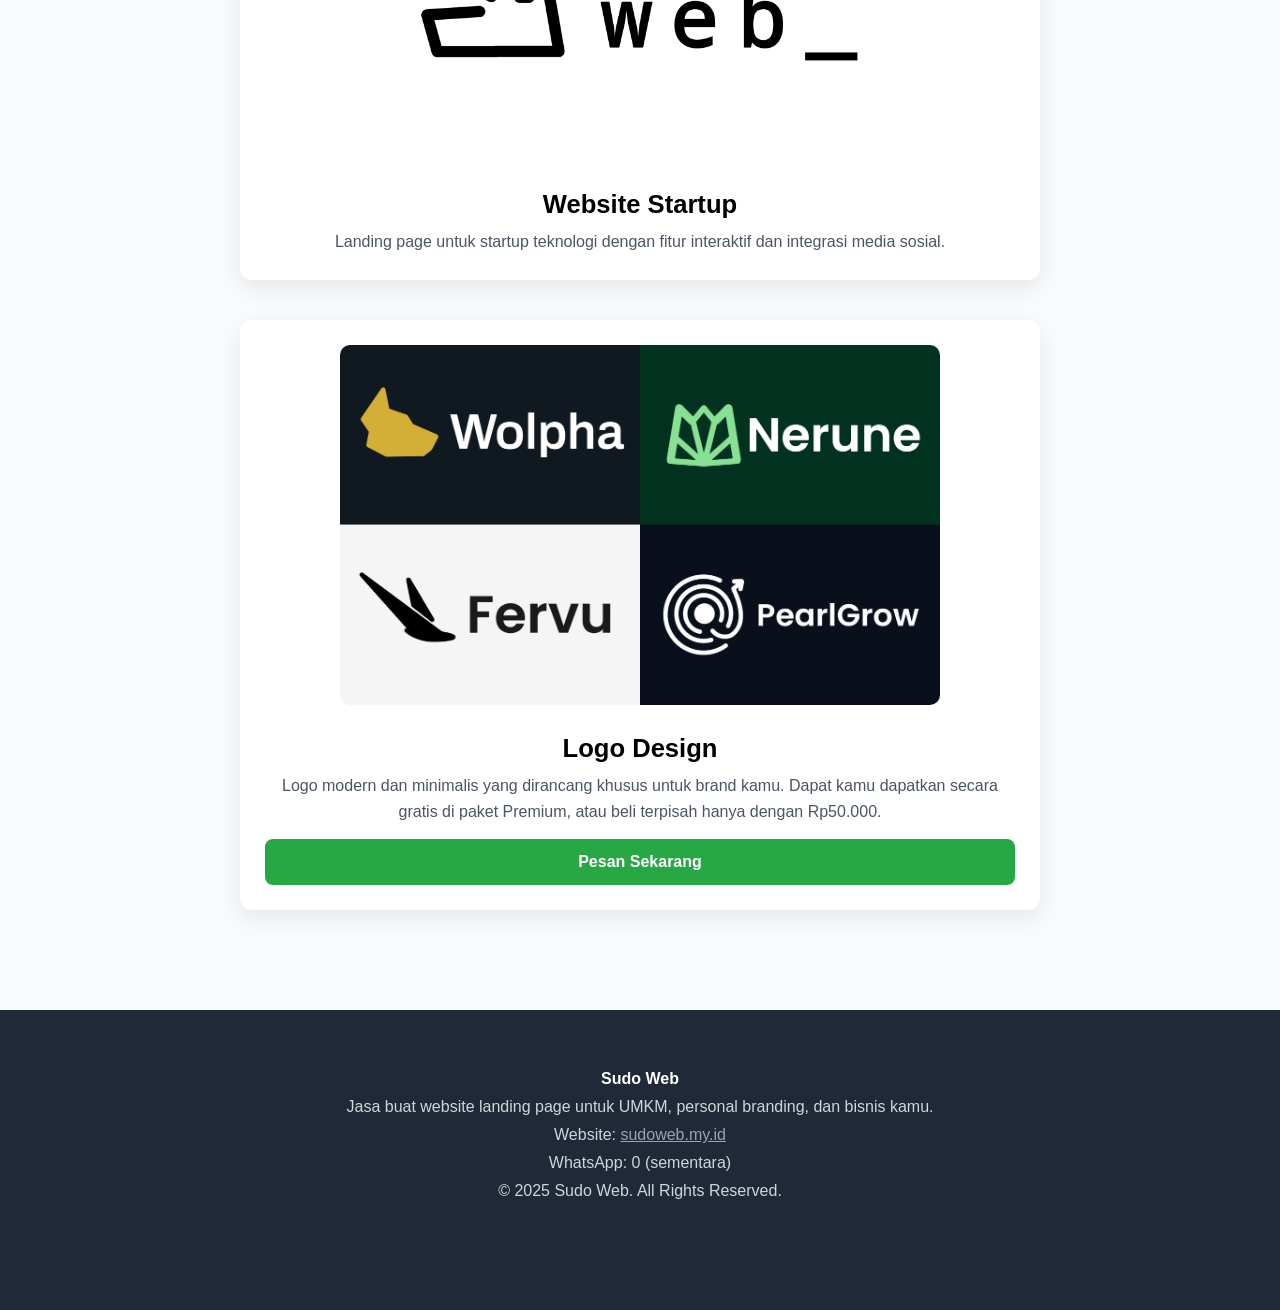
==== commit 5babd8a1: "add demo website" ====
--- a/portfolio.html
+++ b/portfolio.html
@@ -52,9 +52,9 @@
         <h2>Portfolio Kami</h2>
         <div class="portfolio-items">
             <div class="portfolio-item">
-                <img src="SUDOWEBBANNER.png" alt="Website 1" class="portfolio-img">
-                <h3>Website UMKM Makanan</h3>
-                <p>Website landing page untuk UMKM kuliner lokal dengan fitur gallery dan tombol pesan WhatsApp.</p>
+                <img src="sudoresto.gif" alt="Website 1" class="portfolio-img">
+                <h3>Website Restoran</h3>
+                <p>Demo Website landing page untuk restoran lokal dengan fitur gallery dan tombol pesan WhatsApp.</p>
             </div>
             <div class="portfolio-item">
                 <img src="SUDOWEBBANNER.png" alt="Website 2" class="portfolio-img">
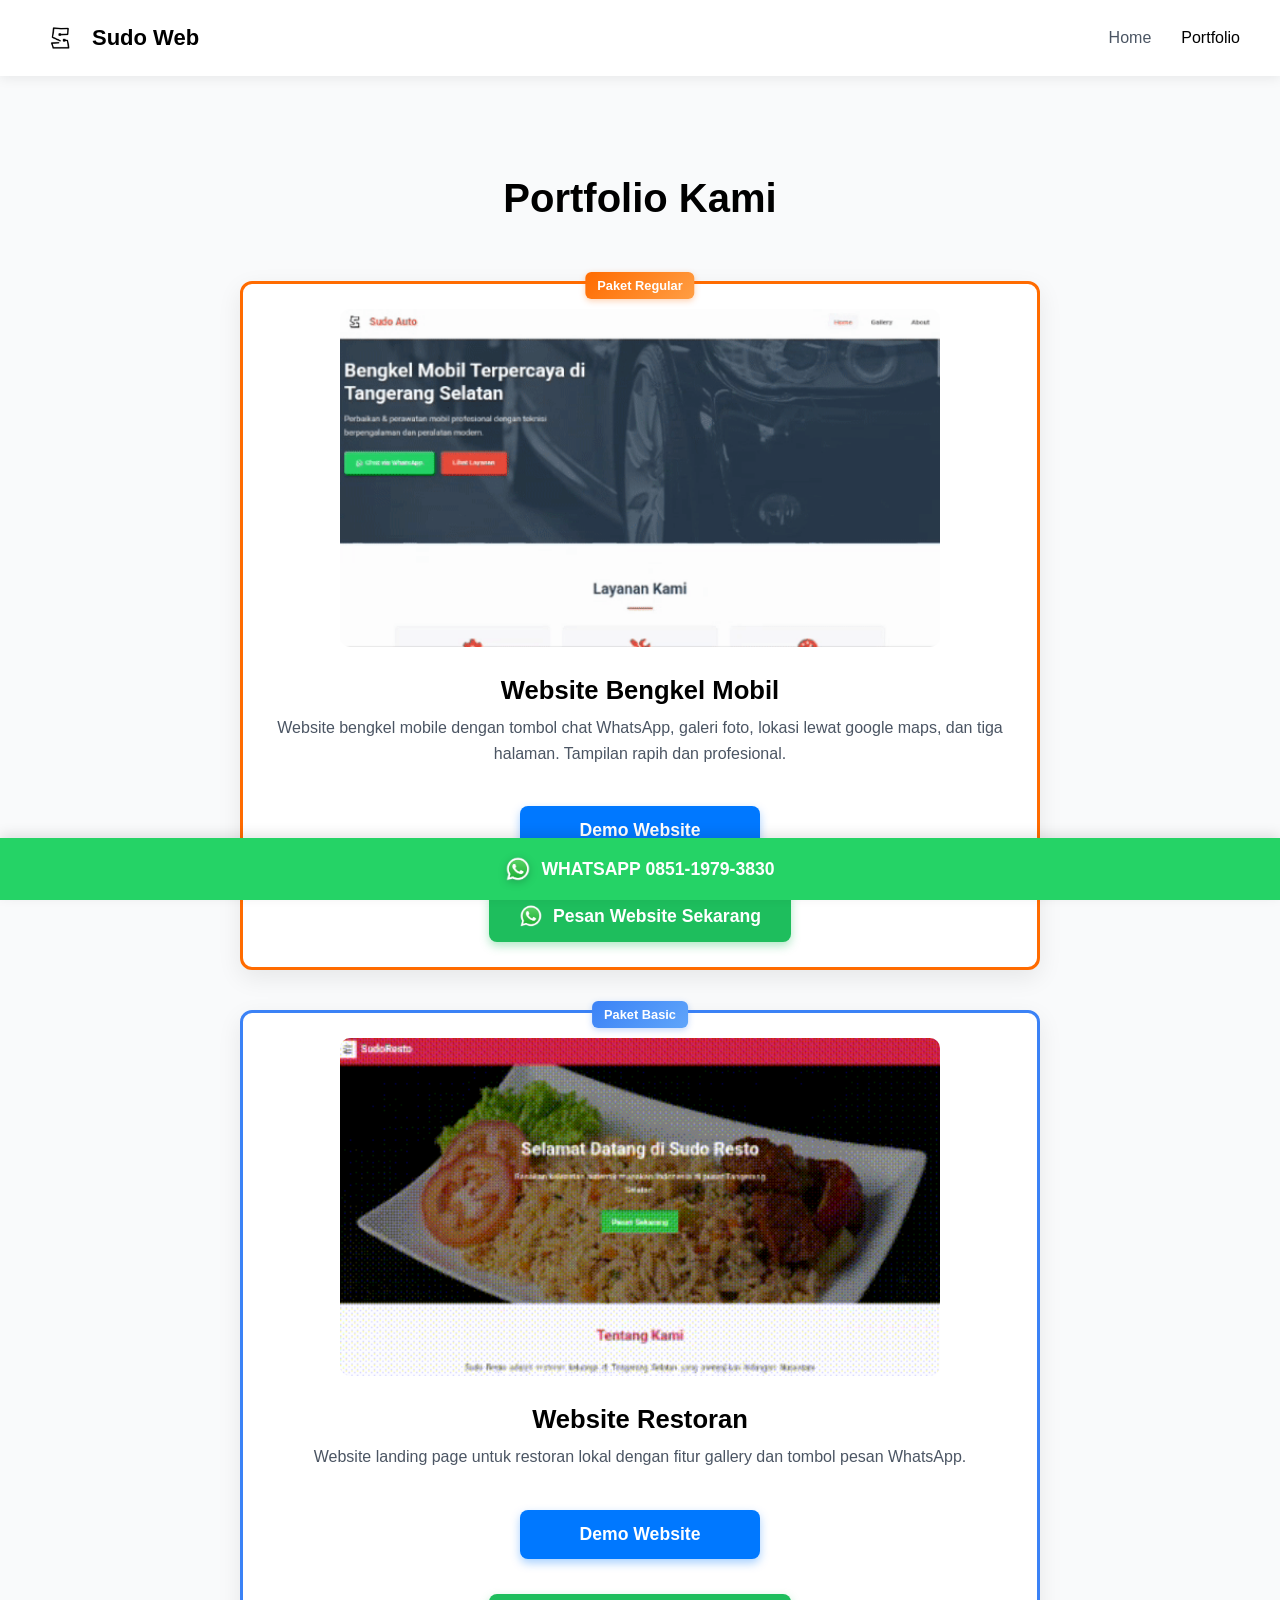
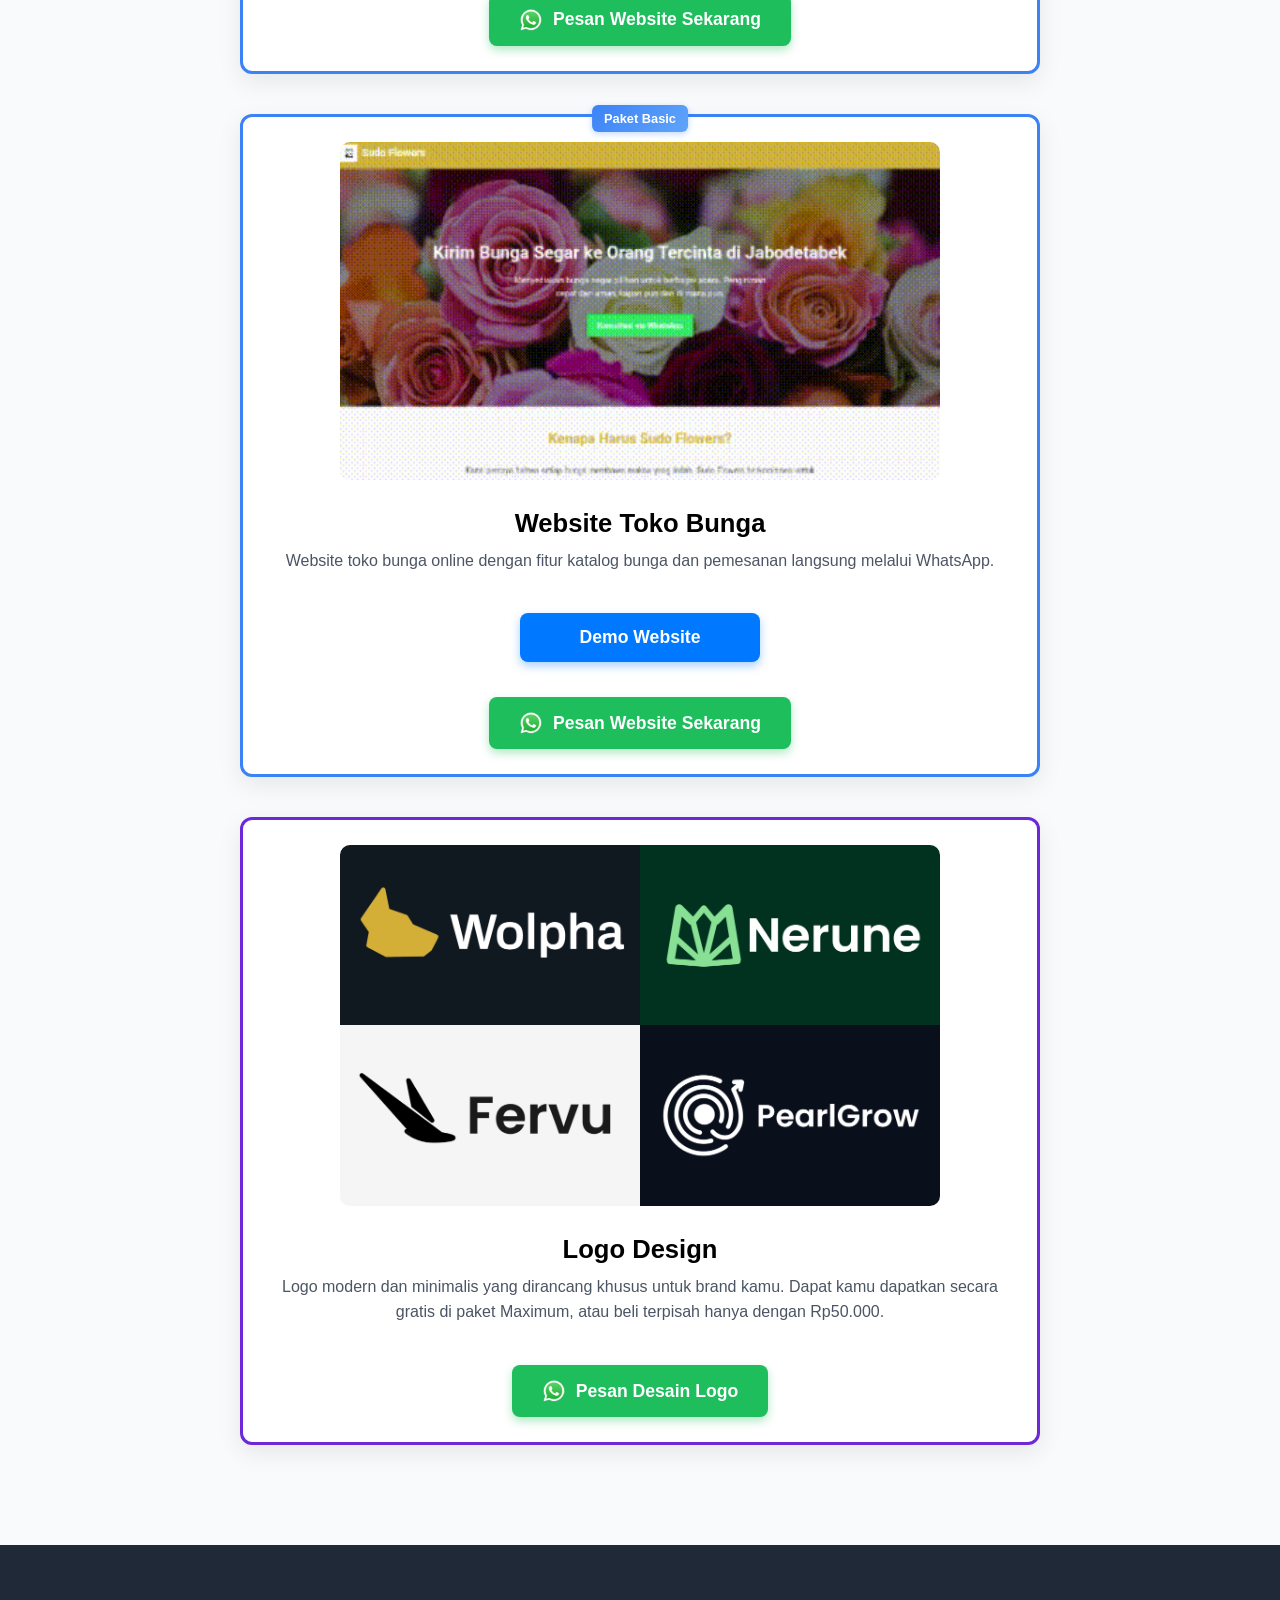
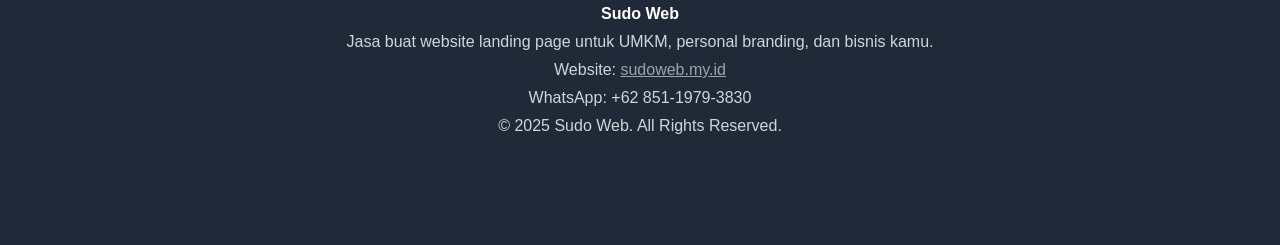
==== commit 9140b9a4: "Release v1" ====
--- a/portfolio.html
+++ b/portfolio.html
@@ -13,7 +13,7 @@
     <meta property="og:type" content="website">
     <meta property="og:title" content="Portfolio Website - Sudo Web">
     <meta property="og:description" content="Lihat contoh website yang telah kami buat untuk UMKM, personal branding, dan startup.">
-    <meta property="og:url" content="https://sudoweb.my.id/portfolio.html">
+    <meta property="og:url" content="https://sudoweb.my.id/portfolio.html ">
     <meta property="og:image" content="SUDOWEBBANNER.png">
     <meta property="og:site_name" content="Sudo Web">
     <meta property="og:locale" content="id_ID">
@@ -25,9 +25,9 @@
     <meta name="twitter:image" content="SUDOWEBBANNER.png">
 
     <!-- Canonical URL -->
-    <link rel="canonical" href="https://sudoweb.my.id/portfolio.html">
+    <link rel="canonical" href="https://sudoweb.my.id/portfolio.html ">
     <link rel="icon" type="image/x-icon" href="SUDOWEB.png">
-    <link rel="stylesheet" href="styles.css">
+    <link rel="stylesheet" href="style.css">
 </head>
 <body>
     <!-- Navbar -->
@@ -51,27 +51,54 @@
     <section class="portfolio">
         <h2>Portfolio Kami</h2>
         <div class="portfolio-items">
-            <div class="portfolio-item">
-                <img src="sudoresto.gif" alt="Website 1" class="portfolio-img">
+            <!--
+            <div class="border-maximum portfolio-item">
+                <div class="badge badge-maximum">Paket Maximum</div>
+                <img src="SUDOWEBBANNER.png" alt="Website Sudo Trade" class="portfolio-img">
+                <h3>Website Kelas Trading</h3>
+                <p>Website landing page kelas trading dengan tampilan profesional dan keren juga minimalis.</p>
+                <div class="portfolio-buttons">
+                    <a href="#" class="demo-btn">Demo Website</a>
+                    <a href="https://wa.me/6285119793830?text=Halo%2C%20saya%20tertarik%20dengan%20websitenya.%20Bisa%20bantu%20prosesnya%3F" class="whatsapp-btn-green">     <img src="whatsapp.png" alt="WhatsApp"> Pesan Website Sekarang</a>
+                </div>
+            </div>
+            -->
+            <div class="standard portfolio-item">
+                <div class="badge badge-standar">Paket Regular</div>
+                <img src="sudoauto.gif" alt="Website Sudo Auto" class="portfolio-img">
+                <h3>Website Bengkel Mobil</h3>
+                <p>Website bengkel mobile dengan tombol chat WhatsApp, galeri foto, lokasi lewat google maps, dan tiga halaman. Tampilan rapih dan profesional.</p>
+                <div class="portfolio-buttons">
+                    <a href="#" class="demo-btn">Demo Website</a>
+                    <a href="https://wa.me/6285119793830?text=Halo%2C%20saya%20tertarik%20dengan%20websitenya.%20Bisa%20bantu%20prosesnya%3F" class="whatsapp-btn-green">     <img src="whatsapp.png" alt="WhatsApp"> Pesan Website Sekarang</a>
+                </div>
+            </div>
+            <div class="basic portfolio-item">
+                <div class="badge badge-basic">Paket Basic</div>
+                <img src="sudoresto.gif" alt="Website Sudo Resto" class="portfolio-img">
                 <h3>Website Restoran</h3>
-                <p>Demo Website landing page untuk restoran lokal dengan fitur gallery dan tombol pesan WhatsApp.</p>
+                <p>Website landing page untuk restoran lokal dengan fitur gallery dan tombol pesan WhatsApp.</p>
+                <div class="portfolio-buttons">
+                    <a href="#" class="demo-btn">Demo Website</a>
+                    <a href="https://wa.me/6285119793830?text=Halo%2C%20saya%20tertarik%20dengan%20websitenya.%20Bisa%20bantu%20prosesnya%3F" class="whatsapp-btn-green">     <img src="whatsapp.png" alt="WhatsApp"> Pesan Website Sekarang</a>
+                </div>
             </div>
-            <div class="portfolio-item">
-                <img src="SUDOWEBBANNER.png" alt="Website 2" class="portfolio-img">
-                <h3>Website Personal Brand</h3>
-                <p>Website portfolio pribadi untuk konsultan digital dengan desain modern dan SEO-friendly.</p>
-            </div>
-            <div class="portfolio-item">
-                <img src="SUDOWEBBANNER.png" alt="Website 3" class="portfolio-img">
-                <h3>Website Startup</h3>
-                <p>Landing page untuk startup teknologi dengan fitur interaktif dan integrasi media sosial.</p>
+            <div class="basic portfolio-item">
+                <div class="badge badge-basic">Paket Basic</div>
+                <img src="sudoflowers.gif" alt="Website Sudo Flowers" class="portfolio-img">
+                <h3>Website Toko Bunga</h3>
+                <p>Website toko bunga online dengan fitur katalog bunga dan pemesanan langsung melalui WhatsApp.</p>
+                <div class="portfolio-buttons">
+                    <a href="#" class="demo-btn">Demo Website</a>
+                    <a href="https://wa.me/6285119793830?text=Halo%2C%20saya%20tertarik%20dengan%20websitenya.%20Bisa%20bantu%20prosesnya%3F" class="whatsapp-btn-green">     <img src="whatsapp.png" alt="WhatsApp"> Pesan Website Sekarang</a>
+                </div>
             </div>
             <!-- Logo Design Item -->
-            <div class="portfolio-item">
+            <div class="premium portfolio-item">
                 <img src="SUDOWEBLOGODESIGN.png" alt="Logo Design" class="portfolio-img">
                 <h3>Logo Design</h3>
-                <p>Logo modern dan minimalis yang dirancang khusus untuk brand kamu. Dapat kamu dapatkan secara gratis di paket Premium, atau beli terpisah hanya dengan Rp50.000.</p>
-                <a href="https://wa.me/0" class="whatsapp-btn-green">Pesan Sekarang</a>
+                <p>Logo modern dan minimalis yang dirancang khusus untuk brand kamu. Dapat kamu dapatkan secara gratis di paket Maximum, atau beli terpisah hanya dengan Rp50.000.</p>
+                <a href="https://wa.me/6285119793830?text=Halo%2C%20saya%20tertarik%20dengan%20websitenya.%20Bisa%20bantu%20prosesnya%3F" class="whatsapp-btn-green"><img src="whatsapp.png" alt="WhatsApp">Pesan Desain Logo</a>
             </div>
         </div>
     </section>
@@ -81,14 +108,15 @@
         <div class="footer-content">
             <p><strong>Sudo Web</strong></p>
             <p>Jasa buat website landing page untuk UMKM, personal branding, dan bisnis kamu.</p>
-            <p>Website: <a href="https://sudoweb.my.id" target="_blank" style="color:#9ca3af;">sudoweb.my.id</a></p>
-            <p>WhatsApp: 0 (sementara)</p>
+            <p>Website: <a href="https://sudoweb.my.id " target="_blank" style="color:#9ca3af;">sudoweb.my.id</a></p>
+            <p>WhatsApp: +62 851-1979-3830</p>
             <p>&copy; 2025 Sudo Web. All Rights Reserved.</p>
         </div>
     </footer>
 
     <!-- Sticky WhatsApp Box -->
-    <a href="https://wa.me/0" class="sticky-whatsapp">💬 Chat WhatsApp Kami Sekarang!</a>
+    <a href="https://wa.me/6281234567890 " class="sticky-whatsapp">
+      <img src="whatsapp.png" alt="WhatsApp Logo" class="whatsapp-icon">WHATSAPP 0851-1979-3830</a>
 
     <script>
         function toggleMenu() {
--- a/style.css
+++ b/style.css
@@ -0,0 +1,900 @@
+* {
+    margin: 0;
+    padding: 0;
+    box-sizing: border-box;
+    font-family: 'Inter', sans-serif;
+}
+
+body {
+    background-color: #f9fafb;
+    color: #333;
+}
+
+/* Navbar */
+nav {
+    display: flex;
+    justify-content: space-between;
+    align-items: center;
+    padding: 18px 40px;
+    background-color: white;
+    box-shadow: 0 2px 12px rgba(0,0,0,0.08);
+    position: sticky;
+    top: 0;
+    z-index: 1000;
+}
+
+.logo-container {
+    display: flex;
+    align-items: center;
+    gap: 12px;
+}
+
+.logo-img {
+    height: 40px;
+}
+
+.logo-text {
+    font-size: 22px;
+    font-weight: 700;
+    color: #000;
+}
+
+.nav-links {
+    display: flex;
+    gap: 30px;
+}
+
+.nav-links a {
+    text-decoration: none;
+    color: #4b5563;
+    font-weight: 500;
+    transition: color 0.3s;
+}
+
+.nav-links a:hover, .nav-links a.active {
+    color: #000;
+}
+
+.hamburger {
+    display: none;
+    font-size: 1.8rem;
+    cursor: pointer;
+}
+
+.mobile-menu {
+    display: none;
+    position: absolute;
+    top: 70px;
+    right: 20px;
+    background-color: white;
+    box-shadow: 0 4px 10px rgba(0,0,0,0.1);
+    padding: 15px;
+    border-radius: 8px;
+    width: 200px;
+    flex-direction: column;
+    gap: 10px;
+}
+
+.mobile-menu a {
+    display: block;
+    padding: 10px;
+    text-decoration: none;
+    color: #4b5563;
+    font-weight: 500;
+}
+
+.mobile-menu.active {
+    display: flex;
+}
+
+/* Header */
+.header {
+    height: 100vh;
+    background-image: linear-gradient(rgba(0, 0, 0, 0.5), rgba(0, 0, 0, 0.5)), url('https://images.pexels.com/photos/943096/pexels-photo-943096.jpeg');
+    background-size: cover;
+    background-position: center;
+    display: flex;
+    flex-direction: column;
+    justify-content: center;
+    align-items: center;
+    text-align: center;
+    color: white;
+}
+
+.header-content {
+    max-width: 800px;
+    padding: 0 20px;
+}
+
+.header h1 {
+    font-size: 2.8rem;
+    margin-bottom: 15px;
+    line-height: 1.2;
+}
+
+.header p {
+    font-size: 1.2rem;
+    margin-bottom: 25px;
+    opacity: 0.9;
+}
+
+/* Chat WhatsApp */
+.whatsapp-btn {
+    background: linear-gradient(90deg, #25D366, #1ebe57);
+    color: #fff;
+    padding: 16px 40px;
+    border-radius: 14px;
+    text-decoration: none;
+    font-weight: 700;
+    display: inline-flex;
+    align-items: center;
+    justify-content: center;
+    gap: 14px;
+    font-size: 1.15rem;
+    transition: all 0.3s ease;
+    box-shadow: 0 8px 24px rgba(37, 211, 102, 0.25);
+    position: relative;
+    overflow: hidden;
+}
+
+.whatsapp-icon {
+    width: 28px;
+    height: 28px;
+    object-fit: contain;
+    filter: drop-shadow(0 2px 4px rgba(0, 0, 0, 0.2));
+    transition: transform 0.3s ease;
+}
+
+.whatsapp-btn:hover {
+    transform: translateY(-3px);
+    box-shadow: 0 10px 30px rgba(37, 211, 102, 0.35);
+    background: linear-gradient(90deg, #1ebe57, #25D366);
+}
+
+.whatsapp-btn:hover .whatsapp-icon {
+    transform: scale(1.1);
+}
+
+.whatsapp-btn::after {
+    content: '';
+    position: absolute;
+    top: 0;
+    left: -100%;
+    width: 100%;
+    height: 100%;
+    background: rgba(255, 255, 255, 0.25);
+    transform: skewX(-20deg);
+    transition: left 0.6s ease;
+}
+
+.whatsapp-btn:hover::after {
+    left: 200%;
+}
+
+@media (max-width: 992px) {
+    .whatsapp-btn {
+        font-size: 1.05rem;
+        padding: 14px 32px;
+        gap: 10px;
+    }
+
+    .whatsapp-icon {
+        width: 26px;
+        height: 26px;
+    }
+}
+
+@media (max-width: 768px) {
+    .whatsapp-btn {
+        font-size: 1rem;
+        padding: 12px 28px;
+        border-radius: 10px;
+        gap: 8px;
+    }
+
+    .whatsapp-icon {
+        width: 24px;
+        height: 24px;
+    }
+}
+
+@media (max-width: 480px) {
+    .whatsapp-btn {
+        font-size: 0.95rem;
+        padding: 10px 22px;
+        gap: 6px;
+    }
+
+    .whatsapp-icon {
+        width: 22px;
+        height: 22px;
+    }
+}
+
+/* Badges */
+.badge {
+    position: absolute;
+    top: -12px;
+    left: 50%;
+    transform: translateX(-50%);
+    padding: 6px 12px;
+    border-radius: 6px;
+    font-size: 0.8rem;
+    font-weight: bold;
+    color: white;
+    width: fit-content;
+    box-shadow: 0 2px 6px rgba(0, 0, 0, 0.15);
+    z-index: 10;
+}
+
+.badge-basic {
+    background: linear-gradient(135deg, #3B82F6, #60A5FA);
+    box-shadow: 0 2px 6px rgba(59, 130, 246, 0.3);
+}
+
+.badge-standar {
+    background: linear-gradient(135deg, #FF6B00, #FF9E44);
+    box-shadow: 0 2px 6px rgba(255, 107, 0, 0.3);
+}
+
+.badge-maximum {
+    background: linear-gradient(135deg, #6D28D9, #A855F7, #C084FC);
+    box-shadow: 0 3px 8px rgba(109, 40, 217, 0.4);
+    animation: glowPulse 2s ease-in-out infinite;
+}
+
+@keyframes glowPulse {
+    0% {
+        box-shadow: 0 0 12px rgba(168, 85, 247, 0.8),
+                    0 0 24px rgba(168, 85, 247, 0.6),
+                    0 0 48px rgba(168, 85, 247, 0.4),
+                    0 0 72px rgba(168, 85, 247, 0.2);
+    }
+    50% {
+        box-shadow: 0 0 24px rgba(192, 132, 252, 1),
+                    0 0 48px rgba(192, 132, 252, 0.9),
+                    0 0 72px rgba(192, 132, 252, 0.7),
+                    0 0 100px rgba(192, 132, 252, 0.5);
+    }
+    100% {
+        box-shadow: 0 0 12px rgba(168, 85, 247, 0.8),
+                    0 0 24px rgba(168, 85, 247, 0.6),
+                    0 0 48px rgba(168, 85, 247, 0.4),
+                    0 0 72px rgba(168, 85, 247, 0.2);
+    }
+}
+
+/* Package Borders */
+.package {
+    border: 3px solid transparent;
+}
+
+.basic {
+    border-color: #3B82F6;
+}
+
+.standard {
+    border-color: #FF6B00;
+}
+
+.premium {
+    border-color: #6D28D9;
+}
+
+/* Portfolio Border */
+.portfolio-item {
+    border: 3px solid transparent;
+}
+
+.portfolio-item.basic {
+    border-color: #3B82F6;
+}
+
+.portfolio-item.standard {
+    border-color: #FF6B00;
+}
+
+.portfolio-item.premium {
+    border-color: #6D28D9;
+}
+
+/* Coret */
+.price-wrapper {
+    display: flex;
+    flex-direction: column;
+    align-items: center;
+    gap: 4px;
+    margin: 20px 0;
+}
+
+.old-price {
+    font-size: 1.1rem;
+    color: #ff5b5b;
+    text-decoration: line-through;
+    font-weight: 500;
+}
+
+.new-price {
+    font-size: 2.2rem;
+    font-weight: 700;
+    color: #1f2937;
+}
+
+.new-price span {
+    color: #22c55e;
+}
+
+.discount-badge {
+  color: #ff5b5b;
+  font-weight: bold;
+}
+
+/* About Us */
+.about-us {
+    padding: 100px 20px;
+    background-color: #f9fafb;
+    text-align: center;
+}
+
+.about-us h2 {
+    font-size: 2.5rem;
+    margin-bottom: 20px;
+    color: #000;
+}
+
+.about-us p {
+    max-width: 800px;
+    margin: 0 auto 40px;
+    font-size: 1.1rem;
+    color: #4b5563;
+    line-height: 1.7;
+}
+
+.about-us img {
+    max-width: 600px;
+    width: 100%;
+    border-radius: 12px;
+    box-shadow: 0 10px 30px rgba(0,0,0,0.1);
+    transition: transform 0.3s;
+}
+
+.about-us img:hover {
+    transform: translateY(-5px);
+}
+
+/* Produk */
+.produk {
+    padding: 0px 20px 20px;
+    text-align: center;
+    background-color: #f9fafb;
+}
+
+.produk h2 {
+    font-size: 2.5rem;
+    margin-bottom: 60px;
+    color: #000;
+}
+
+.packages {
+    display: flex;
+    justify-content: center;
+    gap: 30px;
+    flex-wrap: wrap;
+    max-width: 1400px;
+    margin: 0 auto;
+}
+
+.package {
+    background: white;
+    border-radius: 12px;
+    box-shadow: 0 8px 24px rgba(0,0,0,0.08);
+    width: 350px;
+    padding: 35px;
+    text-align: center;
+    transition: transform 0.3s;
+    position: relative;
+    flex: 0 0 auto;
+}
+
+.package:hover {
+    transform: translateY(-10px);
+}
+
+.package h3 {
+    font-size: 1.8rem;
+    margin-bottom: 15px;
+    color: #000;
+}
+
+.harga {
+    font-size: 2.2rem;
+    font-weight: 700;
+    margin: 20px 0;
+    color: #1f2937;
+}
+
+.harga::before {
+    content: "Rp ";
+}
+
+.features {
+    text-align: left;
+    margin: 20px 0;
+}
+
+.features li {
+    list-style: none;
+    padding: 8px 0;
+    border-bottom: 1px solid #eee;
+}
+
+.features li:last-child {
+    border-bottom: none;
+}
+
+.whatsapp-btn-green {
+    display: inline-flex;
+    align-items: center;
+    justify-content: center;
+    gap: 10px;
+    background: #1EBE5D;
+    color: #fff;
+    font-weight: 600;
+    font-size: 1.1rem;
+    padding: 14px 30px;
+    border-radius: 8px;
+    text-decoration: none;
+    box-shadow: 0 4px 10px rgba(30, 190, 93, 0.35);
+    transition: all 0.25s ease;
+    margin-top: 25px;
+}
+
+.whatsapp-btn-green img {
+    width: 24px;
+    height: 24px;
+}
+
+.whatsapp-btn-green:hover {
+    background: #189B4D;
+    transform: translateY(-2px);
+    box-shadow: 0 6px 14px rgba(24, 155, 77, 0.45);
+}
+
+@media (max-width: 768px) {
+    .whatsapp-btn-green {
+        font-size: 1rem;
+        padding: 12px 22px;
+        gap: 8px;
+        margin-top: 20px;
+    }
+
+    .whatsapp-btn-green img {
+        width: 20px;
+        height: 20px;
+    }
+}
+
+/* Portfolio */
+.portfolio {
+    padding: 100px 20px;
+    text-align: center;
+    background-color: #f9fafb;
+}
+
+.portfolio h2 {
+    font-size: 2.5rem;
+    margin-bottom: 60px;
+    color: #000;
+}
+
+.portfolio-items {
+    display: flex;
+    flex-direction: column;
+    gap: 40px;
+    max-width: 800px;
+    margin: 0 auto;
+}
+
+.portfolio-item {
+    background: white;
+    border-radius: 12px;
+    box-shadow: 0 8px 24px rgba(0,0,0,0.08);
+    padding: 25px;
+    text-align: center;
+    position: relative;
+    border: 3px solid transparent;
+}
+
+.portfolio-img {
+    width: 100%;
+    max-width: 600px;
+    border-radius: 10px;
+    margin-bottom: 15px;
+    object-fit: cover;
+    height: auto;
+}
+
+.portfolio-item h3 {
+    font-size: 1.6rem;
+    margin: 10px 0;
+    color: #000;
+}
+
+.portfolio-item p {
+    font-size: 1rem;
+    color: #4b5563;
+    line-height: 1.6;
+    margin-bottom: 15px;
+}
+
+.portfolio-buttons {
+    display: flex;
+    flex-direction: column;
+    gap: 10px;
+    align-items: center;
+    width: 100%;
+    margin-top: 15px;
+}
+
+.demo-btn {
+    display: inline-flex;
+    align-items: center;
+    justify-content: center;
+    background: #0078FF;
+    color: #fff;
+    font-weight: 600;
+    font-size: 1.1rem;
+    padding: 14px 30px;
+    border-radius: 8px;
+    text-decoration: none;
+    box-shadow: 0 4px 10px rgba(0, 120, 255, 0.35);
+    transition: all 0.25s ease;
+    margin-top: 25px;
+}
+
+.demo-btn:hover {
+    background: #005FCC;
+    transform: translateY(-2px);
+    box-shadow: 0 6px 14px rgba(0, 95, 204, 0.45);
+}
+
+@media (max-width: 768px) {
+    .demo-btn {
+        font-size: 1rem;
+        padding: 12px 22px;
+        margin-top: 20px;
+    }
+}
+
+.demo-btn,
+.whatsapp-btn-green {
+    min-width: 240px;
+}
+
+/* Portfolio Link */
+.portfolio-link {
+    text-align: center;
+    margin: 60px auto 60px;
+    max-width: 300px;
+    margin-left: auto;
+    margin-right: auto;
+}
+
+.portfolio-link a {
+    background-color: #007bff;
+    color: white;
+    padding: 14px 30px;
+    border-radius: 8px;
+    text-decoration: none;
+    font-weight: 600;
+    display: inline-block;
+    transition: background 0.3s;
+    width: 100%;
+    max-width: 300px;
+}
+
+.portfolio-link a:hover {
+    background-color: #0056b3;
+}
+
+/* FAQ Section */
+.faq {
+    background: linear-gradient(180deg, #f9fafb 0%, #ffffff 100%);
+    width: 100%;
+    padding: 90px 20px;
+}
+
+.faq-container {
+    max-width: 900px;
+    margin: 0 auto;
+}
+
+.faq h2 {
+    text-align: center;
+    font-size: 1.9rem;
+    font-weight: 700;
+    margin-bottom: 50px;
+}
+
+/* FAQ Item */
+.faq-item {
+    margin-bottom: 16px;
+    border-radius: 14px;
+    overflow: hidden;
+    box-shadow: 0 6px 20px rgba(0, 0, 0, 0.04);
+    background: #fff;
+    transition: all 0.3s ease;
+}
+
+.faq-item:hover {
+    transform: translateY(-3px);
+    box-shadow: 0 10px 25px rgba(0, 0, 0, 0.06);
+}
+
+/* Question */
+.faq-question {
+    background: #ffffff;
+    padding: 18px 22px;
+    cursor: pointer;
+    font-weight: 600;
+    color: #111827;
+    display: flex;
+    justify-content: space-between;
+    align-items: center;
+    font-size: 1.05rem;
+    transition: all 0.3s ease;
+}
+
+.faq-question:hover {
+    background: #f3f4f6;
+}
+
+.faq-question::after {
+    content: '+';
+    font-size: 1.6rem;
+    color: #0078ff;
+    transition: transform 0.3s ease, color 0.3s ease;
+}
+
+/* When Active */
+.faq-item.active .faq-question::after {
+    transform: rotate(45deg);
+    color: #00c3ff;
+}
+
+/* Answer */
+.faq-answer {
+    padding: 0 22px;
+    max-height: 0;
+    overflow: hidden;
+    transition: max-height 0.35s ease;
+    background: #fafafa;
+}
+
+.faq-item.active .faq-answer {
+    max-height: 400px;
+}
+
+.faq-answer p {
+    padding: 18px 0;
+    color: #4b5563;
+    line-height: 1.6;
+}
+
+/* Responsive */
+@media (max-width: 768px) {
+    .faq {
+        padding: 70px 20px;
+    }
+
+    .faq h2 {
+        font-size: 1.6rem;
+        margin-bottom: 35px;
+    }
+
+    .faq-question {
+        font-size: 1rem;
+    }
+
+    .faq-item {
+        max-width: 100%;
+    }
+}
+
+/* Harga Murah & Keunggulan Box */
+.harga-murah-box,
+.keunggulan-box {
+    background: #fff;
+    padding: 40px 28px;
+    margin: 70px auto;
+    max-width: 850px;
+    text-align: center;
+    transition: all 0.3s ease;
+    border-radius: 12px;
+    box-shadow: 0 10px 30px rgba(0,0,0,0.1);
+}
+
+.harga-murah-box:hover,
+.keunggulan-box:hover {
+    transform: translateY(-3px);
+}
+
+.harga-murah-box h2,
+.keunggulan-box h2 {
+    font-size: 1.7rem;
+    font-weight: 700;
+    margin-bottom: 12px;
+}
+
+.harga-murah-box p,
+.keunggulan-box p {
+    color: #555;
+    line-height: 1.75;
+    font-size: 1rem;
+    max-width: 720px;
+    margin: 0 auto;
+}
+
+@media (max-width: 768px) {
+    .harga-murah-box,
+    .keunggulan-box {
+        padding: 30px 20px;
+        margin: 50px 20px;
+    }
+
+    .harga-murah-box h2,
+    .keunggulan-box h2 {
+        font-size: 1.4rem;
+    }
+}
+
+/* Pembayaran */
+.pembayaran {
+    padding: 60px 20px;
+    text-align: center;
+    background-color: #f9fafb;
+}
+
+.pembayaran h2 {
+    font-size: 2rem;
+    margin-bottom: 30px;
+    color: #000;
+}
+
+.pembayaran-logos {
+    display: flex;
+    justify-content: center;
+    gap: 40px;
+    flex-wrap: wrap;
+    max-width: 800px;
+    margin: 0 auto;
+    padding-bottom: 50px;
+}
+
+.pembayaran-logo {
+    width: 120px;
+    height: 120px;
+    object-fit: contain;
+    border-radius: 12px;
+    border: none;
+    box-shadow: 0 8px 24px rgba(0,0,0,0.08);
+    transition: transform 0.3s;
+    padding: 10px;
+}
+
+.pembayaran-logo:hover {
+    transform: translateY(-5px);
+}
+
+/* Footer */
+footer {
+    background-color: #1f2937;
+    color: white;
+    padding: 50px 20px 100px;
+    text-align: center;
+}
+
+.footer-content {
+    max-width: 1200px;
+    margin: 0 auto;
+}
+
+.footer-content p {
+    margin: 10px 0;
+    color: #d1d5db;
+}
+
+.footer-content strong {
+    color: white;
+}
+
+/* Sticky WhatsApp Box */
+.sticky-whatsapp {
+    position: fixed;
+    bottom: 0;
+    left: 0;
+    width: 100%;
+    background-color: #25D366;
+    color: white;
+    padding: 18px 20px;
+    text-decoration: none;
+    font-weight: 600;
+    z-index: 1000;
+    display: flex;
+    align-items: center;
+    justify-content: center;
+    gap: 10px;
+    box-shadow: 0 -4px 12px rgba(0,0,0,0.1);
+    font-size: 1.1rem;
+    text-align: center;
+}
+
+.sticky-whatsapp:hover {
+    background-color: #128C7E;
+}
+
+.sticky-whatsapp img.whatsapp-icon {
+    width: 26px;
+    height: 26px;
+    object-fit: contain;
+}
+
+/* Mobile Adjustments */
+@media (max-width: 768px) {
+    nav {
+        padding: 15px 20px;
+    }
+
+    .nav-links {
+        display: none;
+    }
+
+    .hamburger {
+        display: block;
+    }
+
+    .header h1 {
+        font-size: 2.2rem;
+    }
+
+    .header p {
+        font-size: 1.1rem;
+    }
+
+    .packages {
+        flex-direction: column;
+        align-items: stretch;
+    }
+
+    .package {
+        width: 100%;
+        max-width: 400px;
+        margin: 0 auto 30px;
+    }
+
+    .produk h2, .faq h2, .about-us h2, .portfolio h2 {
+        font-size: 2rem;
+    }
+
+    .about-us img, .portfolio-img {
+        max-width: 100%;
+    }
+
+    .sticky-whatsapp {
+        padding: 16px 20px;
+        font-size: 1rem;
+    }
+
+    .harga-murah-box, .keunggulan-box {
+        max-width: 90%;
+        text-align: center;
+    }
+
+    .portfolio-link {
+        margin: 30px auto 30px;
+    }
+    
+    .harga-murah-box, .keunggulan-box {
+        margin: 10px auto;
+    }
+}
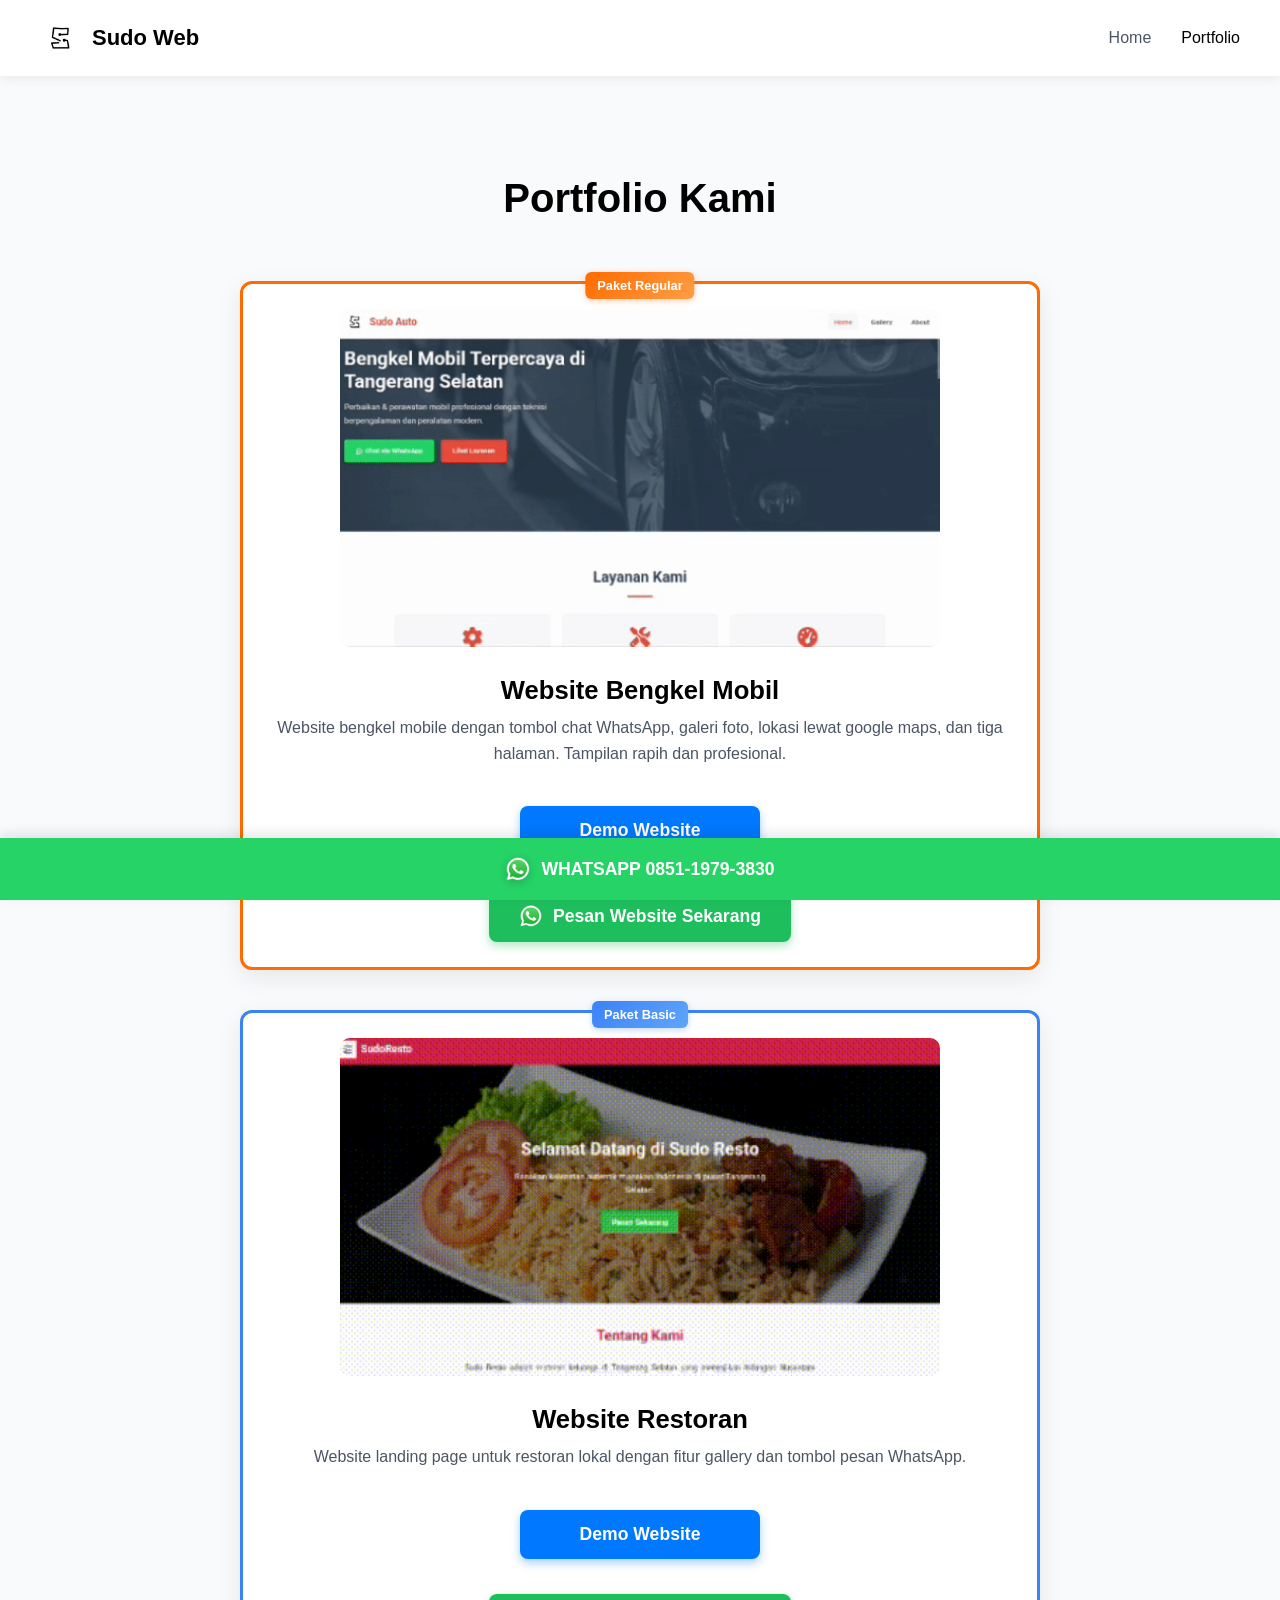
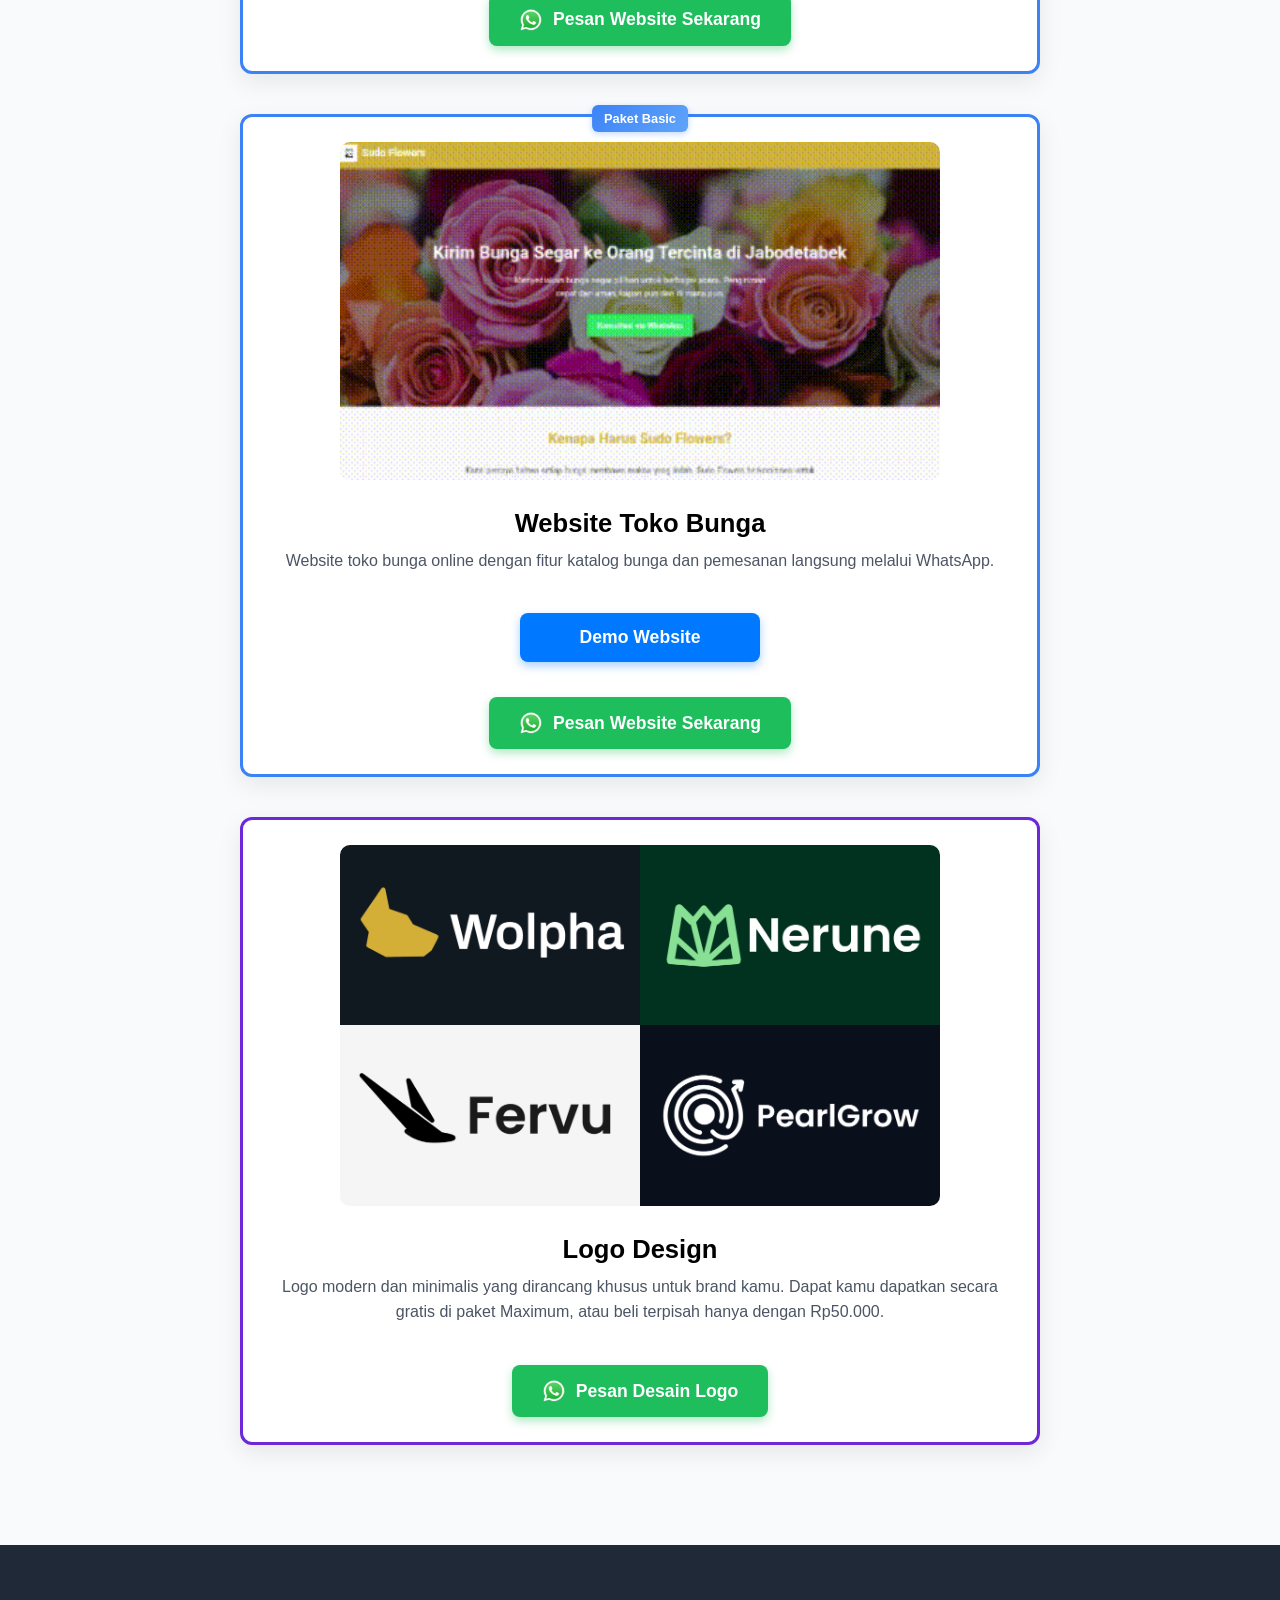
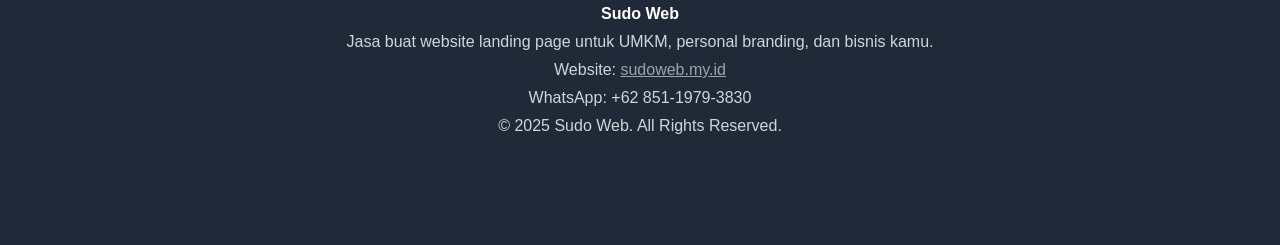
==== commit 59f43caf: "Add google analytics google analytics portfolio.html" ====
--- a/portfolio.html
+++ b/portfolio.html
@@ -29,6 +29,15 @@
     <link rel="icon" type="image/x-icon" href="SUDOWEB.png">
     <link rel="stylesheet" href="style.css">
 </head>
+<!-- Google tag (gtag.js) -->
+<script async src="https://www.googletagmanager.com/gtag/js?id=G-100QM4J47F"></script>
+<script>
+  window.dataLayer = window.dataLayer || [];
+  function gtag(){dataLayer.push(arguments);}
+  gtag('js', new Date());
+
+  gtag('config', 'G-100QM4J47F');
+</script>
 <body>
     <!-- Navbar -->
     <nav>
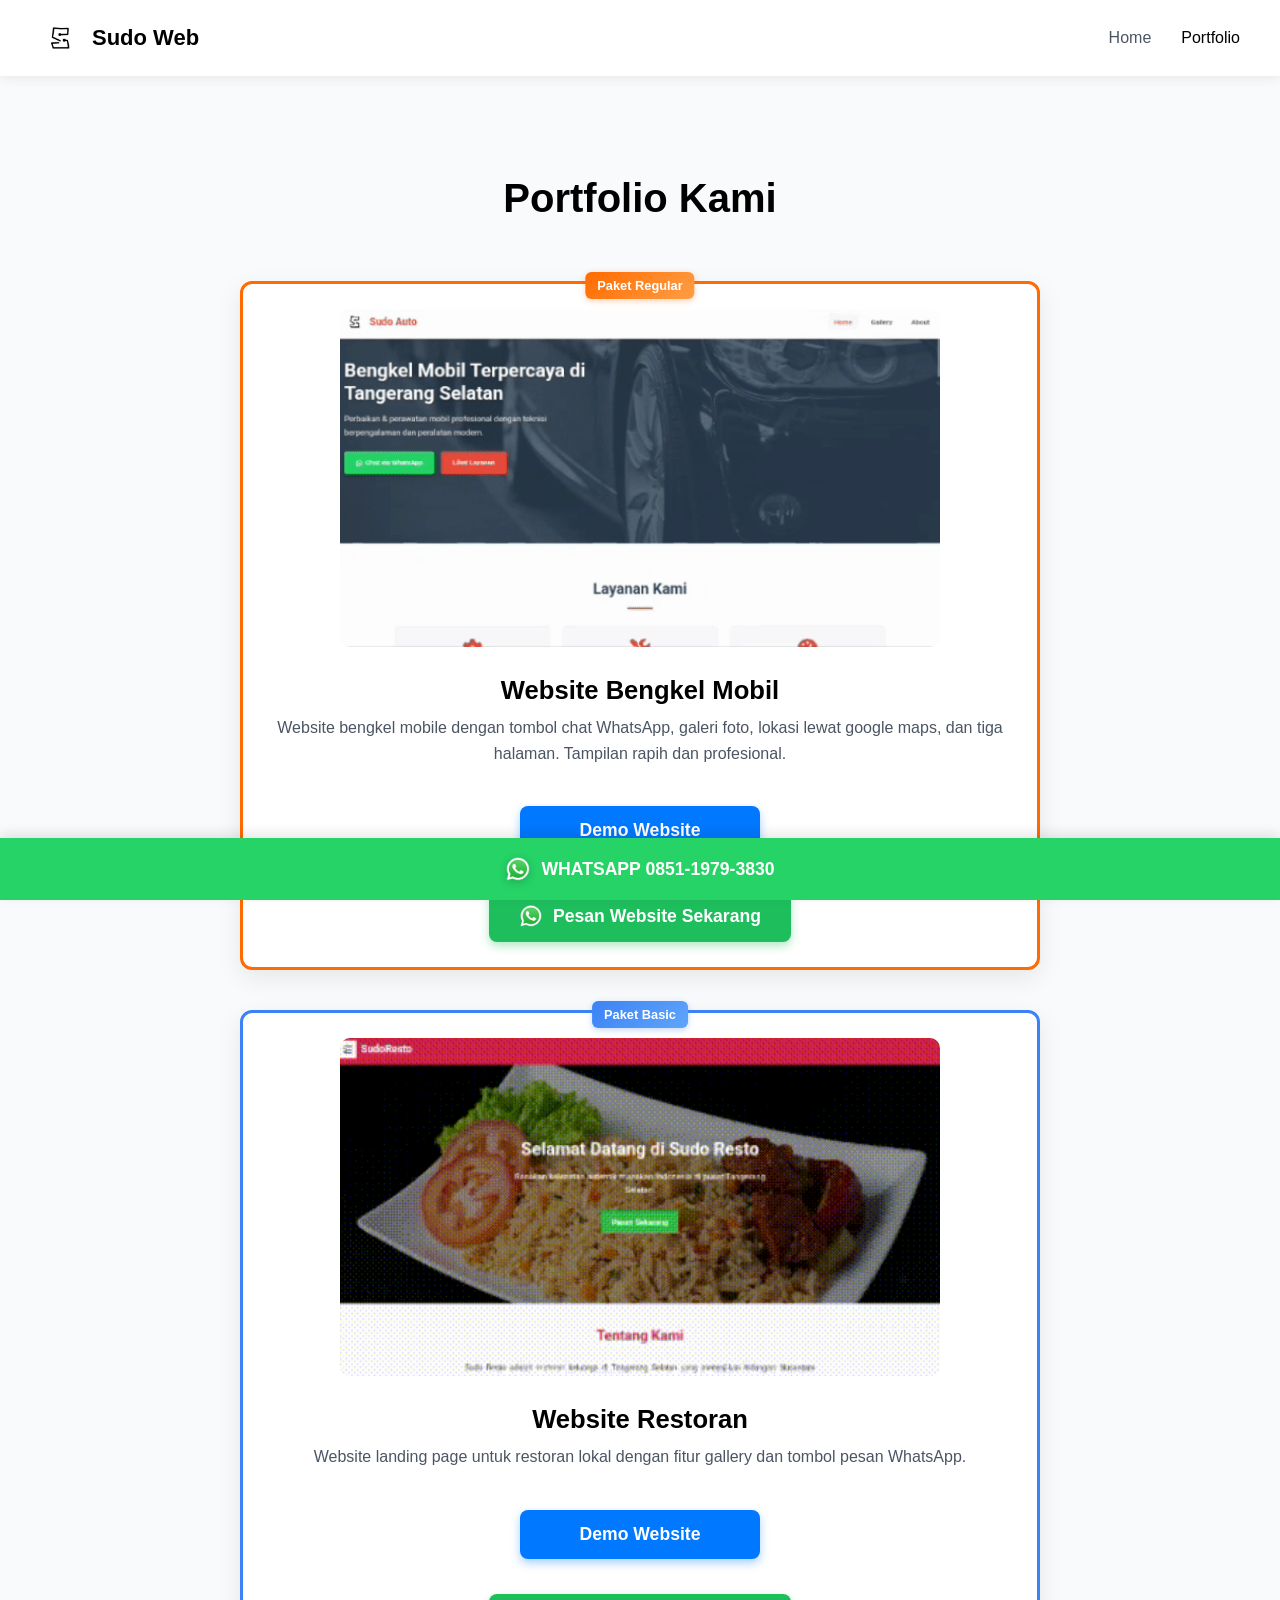
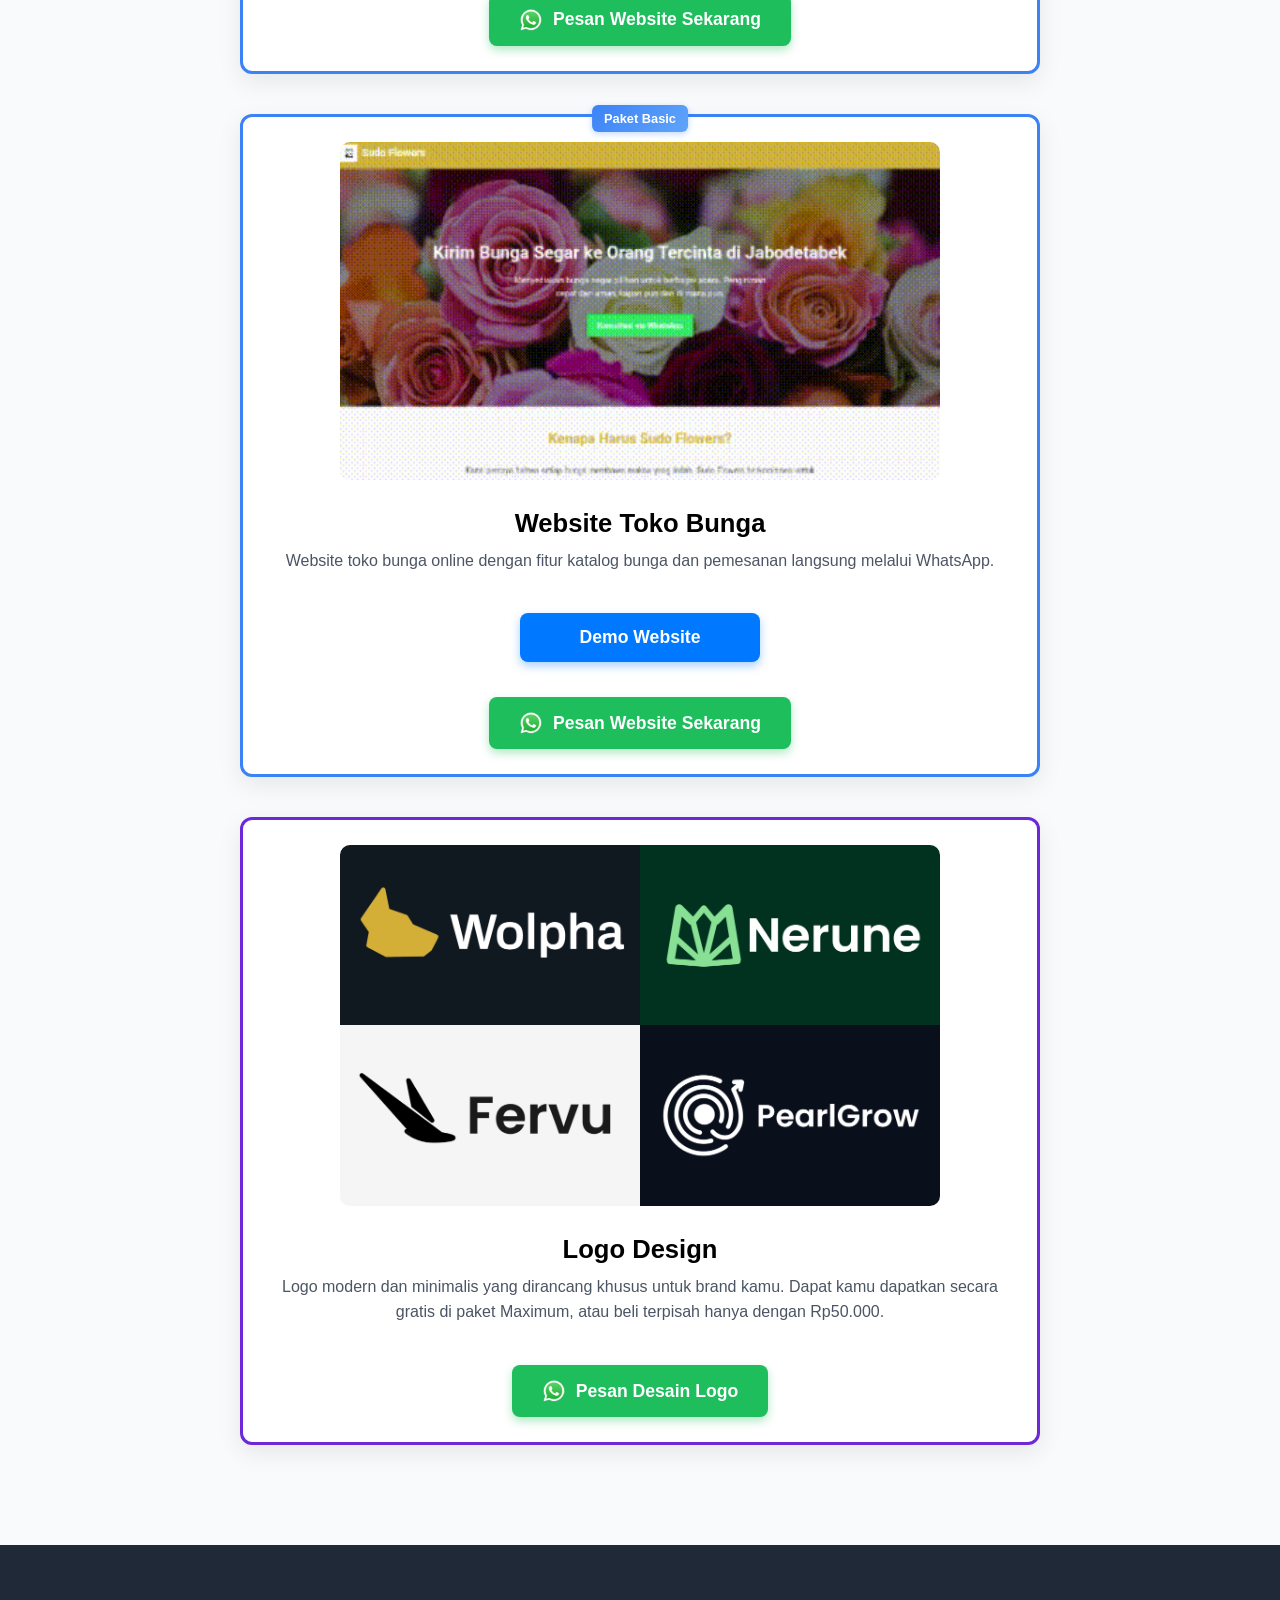
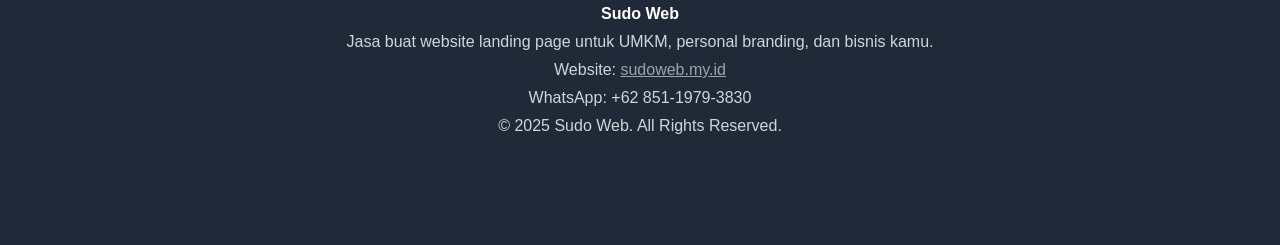
==== commit 18fa9e5d: "Fixed number on whatsapp sticky button" ====
--- a/portfolio.html
+++ b/portfolio.html
@@ -124,7 +124,7 @@
     </footer>
 
     <!-- Sticky WhatsApp Box -->
-    <a href="https://wa.me/6281234567890 " class="sticky-whatsapp">
+    <a href="https://wa.me/6285119793830?text=Halo%2C%20saya%20tertarik%20dengan%20websitenya.%20Bisa%20bantu%20prosesnya%3F" class="sticky-whatsapp">
       <img src="whatsapp.png" alt="WhatsApp Logo" class="whatsapp-icon">WHATSAPP 0851-1979-3830</a>
 
     <script>
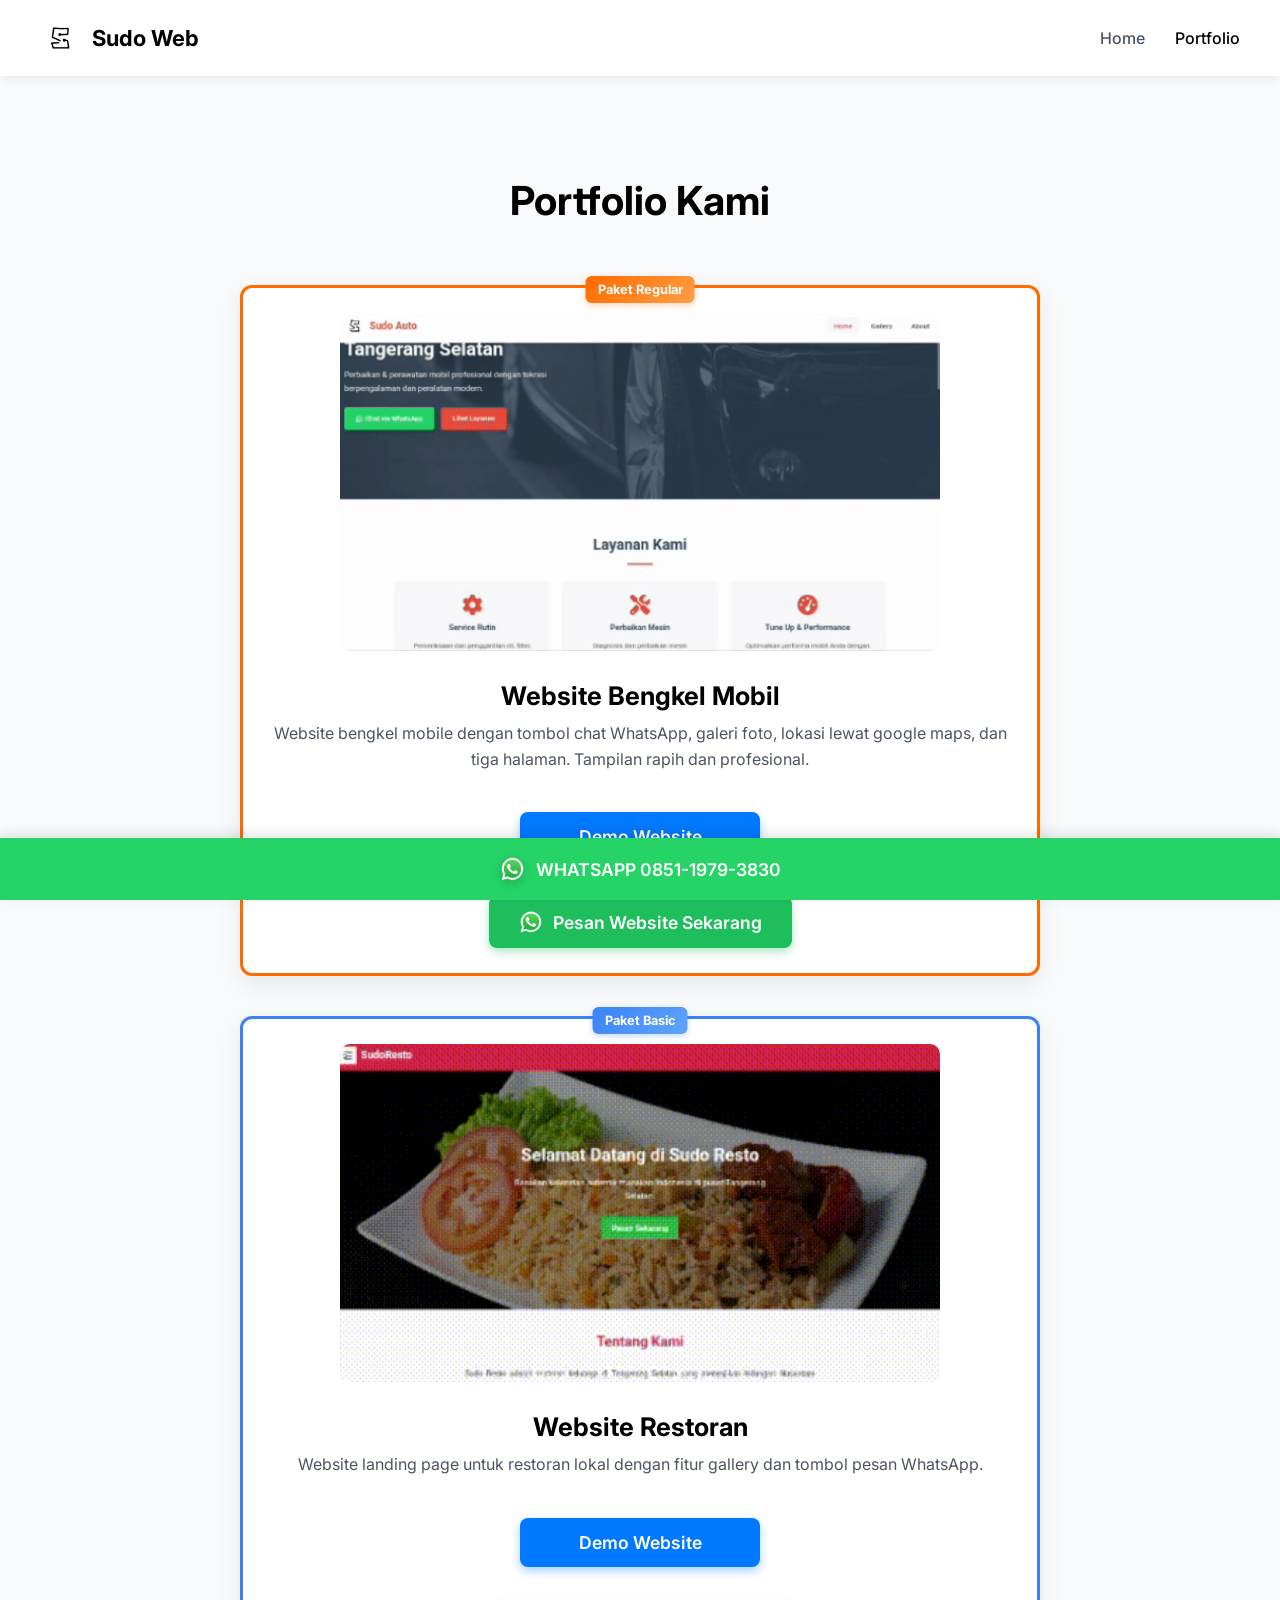
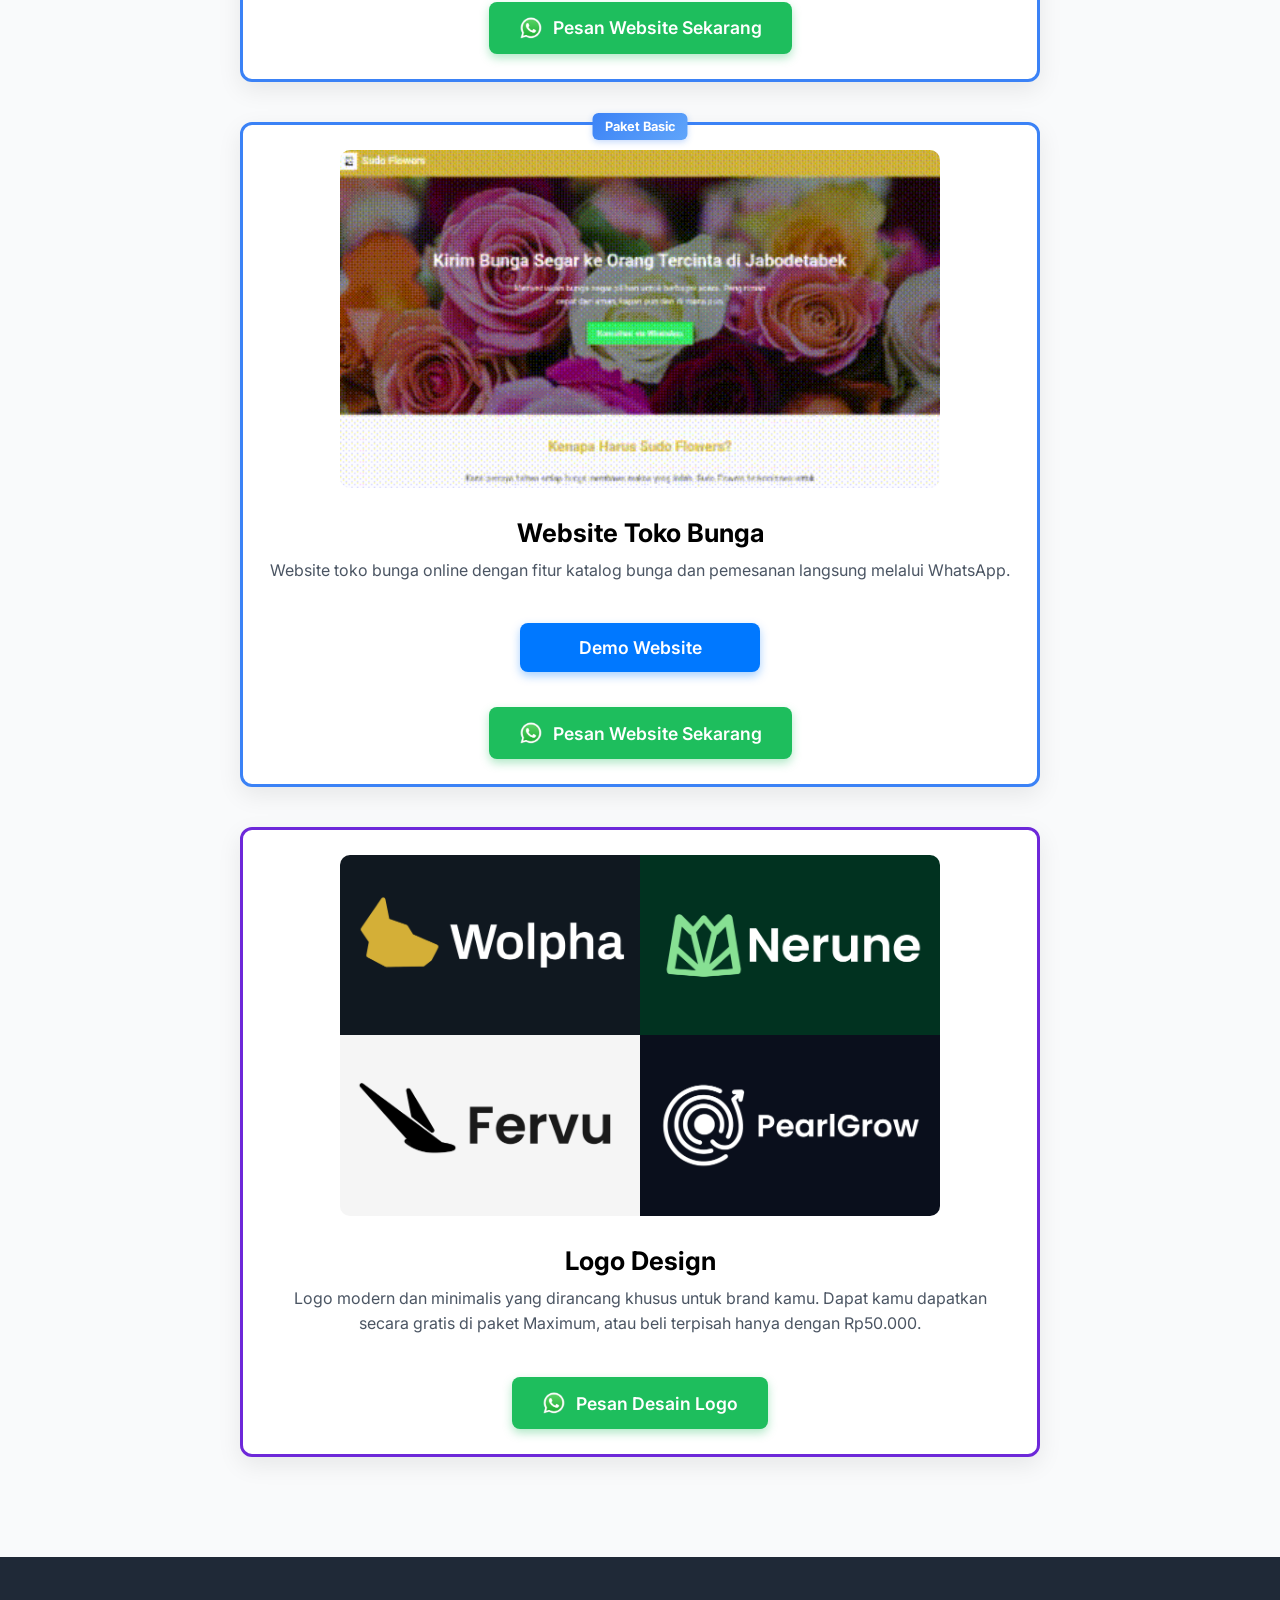
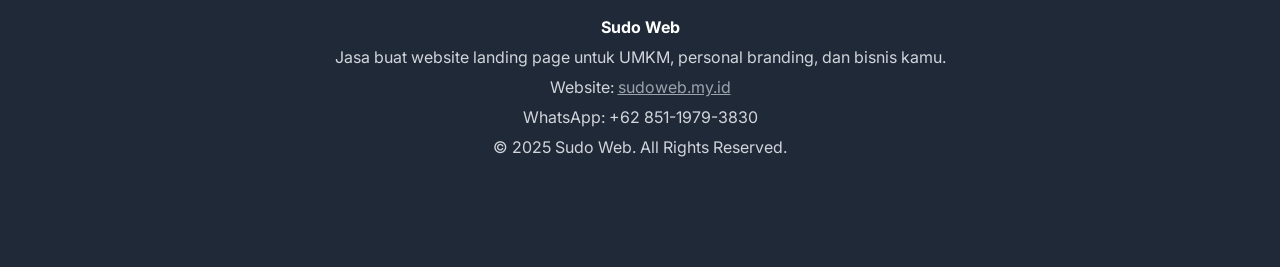
==== commit e179dfde: "Improve UI and SEO: fix URLs, typo, FAQ bug, font, sitemap, structured data Co-authored-by: alarixfr" ====
--- a/portfolio.html
+++ b/portfolio.html
@@ -13,8 +13,8 @@
     <meta property="og:type" content="website">
     <meta property="og:title" content="Portfolio Website - Sudo Web">
     <meta property="og:description" content="Lihat contoh website yang telah kami buat untuk UMKM, personal branding, dan startup.">
-    <meta property="og:url" content="https://sudoweb.my.id/portfolio.html ">
-    <meta property="og:image" content="SUDOWEBBANNER.png">
+    <meta property="og:url" content="https://sudoweb.my.id/portfolio.html">
+    <meta property="og:image" content="https://sudoweb.my.id/SUDOWEBBANNER.png">
     <meta property="og:site_name" content="Sudo Web">
     <meta property="og:locale" content="id_ID">
 
@@ -22,22 +22,25 @@
     <meta name="twitter:card" content="summary_large_image">
     <meta name="twitter:title" content="Portfolio Website - Sudo Web">
     <meta name="twitter:description" content="Lihat contoh website yang telah kami buat untuk UMKM, personal branding, dan startup.">
-    <meta name="twitter:image" content="SUDOWEBBANNER.png">
+    <meta name="twitter:image" content="https://sudoweb.my.id/SUDOWEBBANNER.png">
 
     <!-- Canonical URL -->
-    <link rel="canonical" href="https://sudoweb.my.id/portfolio.html ">
+    <link rel="canonical" href="https://sudoweb.my.id/portfolio.html">
     <link rel="icon" type="image/x-icon" href="SUDOWEB.png">
+    <link rel="preconnect" href="https://fonts.googleapis.com">
+    <link rel="preconnect" href="https://fonts.gstatic.com" crossorigin>
+    <link href="https://fonts.googleapis.com/css2?family=Inter:wght@400;500;600;700&display=swap" rel="stylesheet">
     <link rel="stylesheet" href="style.css">
+
+    <!-- Google tag (gtag.js) -->
+    <script async src="https://www.googletagmanager.com/gtag/js?id=G-100QM4J47F"></script>
+    <script>
+      window.dataLayer = window.dataLayer || [];
+      function gtag(){dataLayer.push(arguments);}
+      gtag('js', new Date());
+      gtag('config', 'G-100QM4J47F');
+    </script>
 </head>
-<!-- Google tag (gtag.js) -->
-<script async src="https://www.googletagmanager.com/gtag/js?id=G-100QM4J47F"></script>
-<script>
-  window.dataLayer = window.dataLayer || [];
-  function gtag(){dataLayer.push(arguments);}
-  gtag('js', new Date());
-
-  gtag('config', 'G-100QM4J47F');
-</script>
 <body>
     <!-- Navbar -->
     <nav>
@@ -117,14 +120,14 @@
         <div class="footer-content">
             <p><strong>Sudo Web</strong></p>
             <p>Jasa buat website landing page untuk UMKM, personal branding, dan bisnis kamu.</p>
-            <p>Website: <a href="https://sudoweb.my.id " target="_blank" style="color:#9ca3af;">sudoweb.my.id</a></p>
+            <p>Website: <a href="https://sudoweb.my.id" target="_blank" rel="noopener noreferrer" style="color:#9ca3af;">sudoweb.my.id</a></p>
             <p>WhatsApp: +62 851-1979-3830</p>
             <p>&copy; 2025 Sudo Web. All Rights Reserved.</p>
         </div>
     </footer>
 
     <!-- Sticky WhatsApp Box -->
-    <a href="https://wa.me/6285119793830?text=Halo%2C%20saya%20tertarik%20dengan%20websitenya.%20Bisa%20bantu%20prosesnya%3F" class="sticky-whatsapp">
+    <a href="https://wa.me/6285119793830?text=Halo%2C%20saya%20tertarik%20dengan%20websitenya.%20Bisa%20bantu%20prosesnya%3F" class="sticky-whatsapp" target="_blank" rel="noopener noreferrer">
       <img src="whatsapp.png" alt="WhatsApp Logo" class="whatsapp-icon">WHATSAPP 0851-1979-3830</a>
 
     <script>
